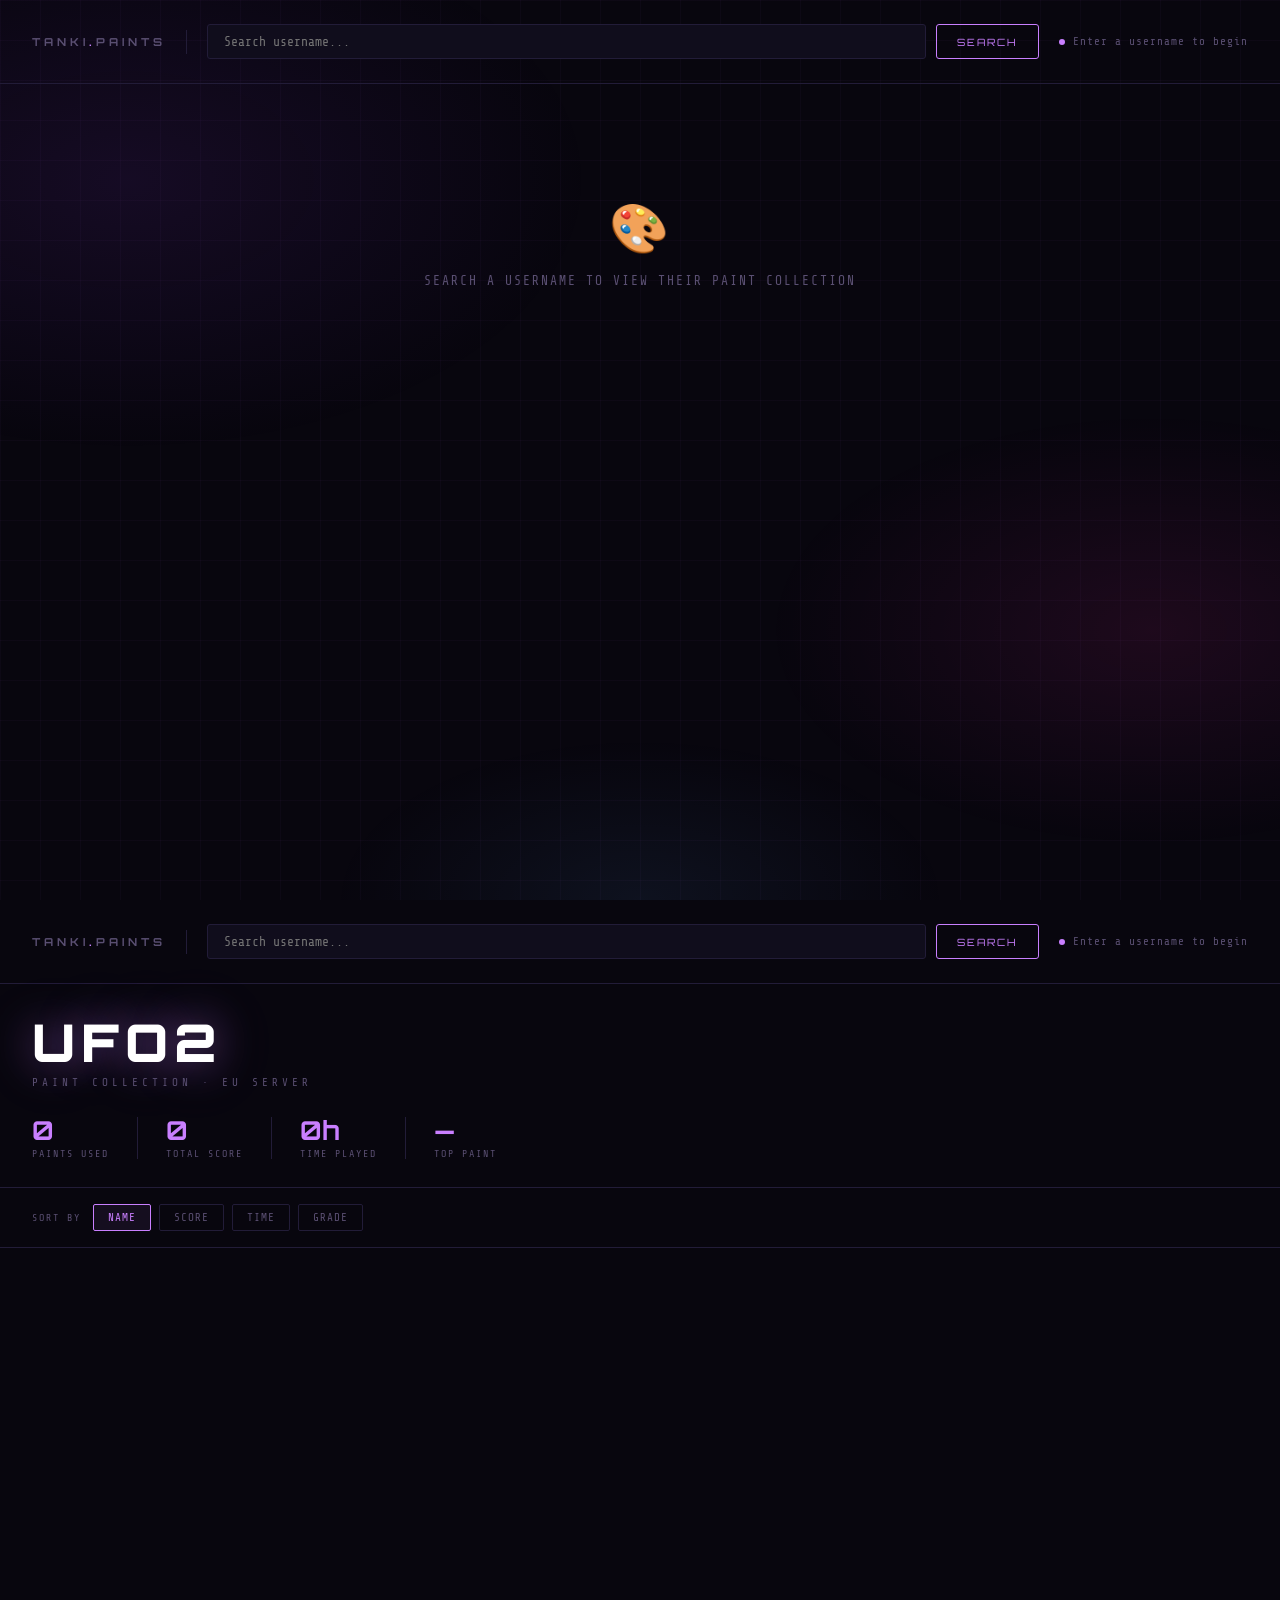
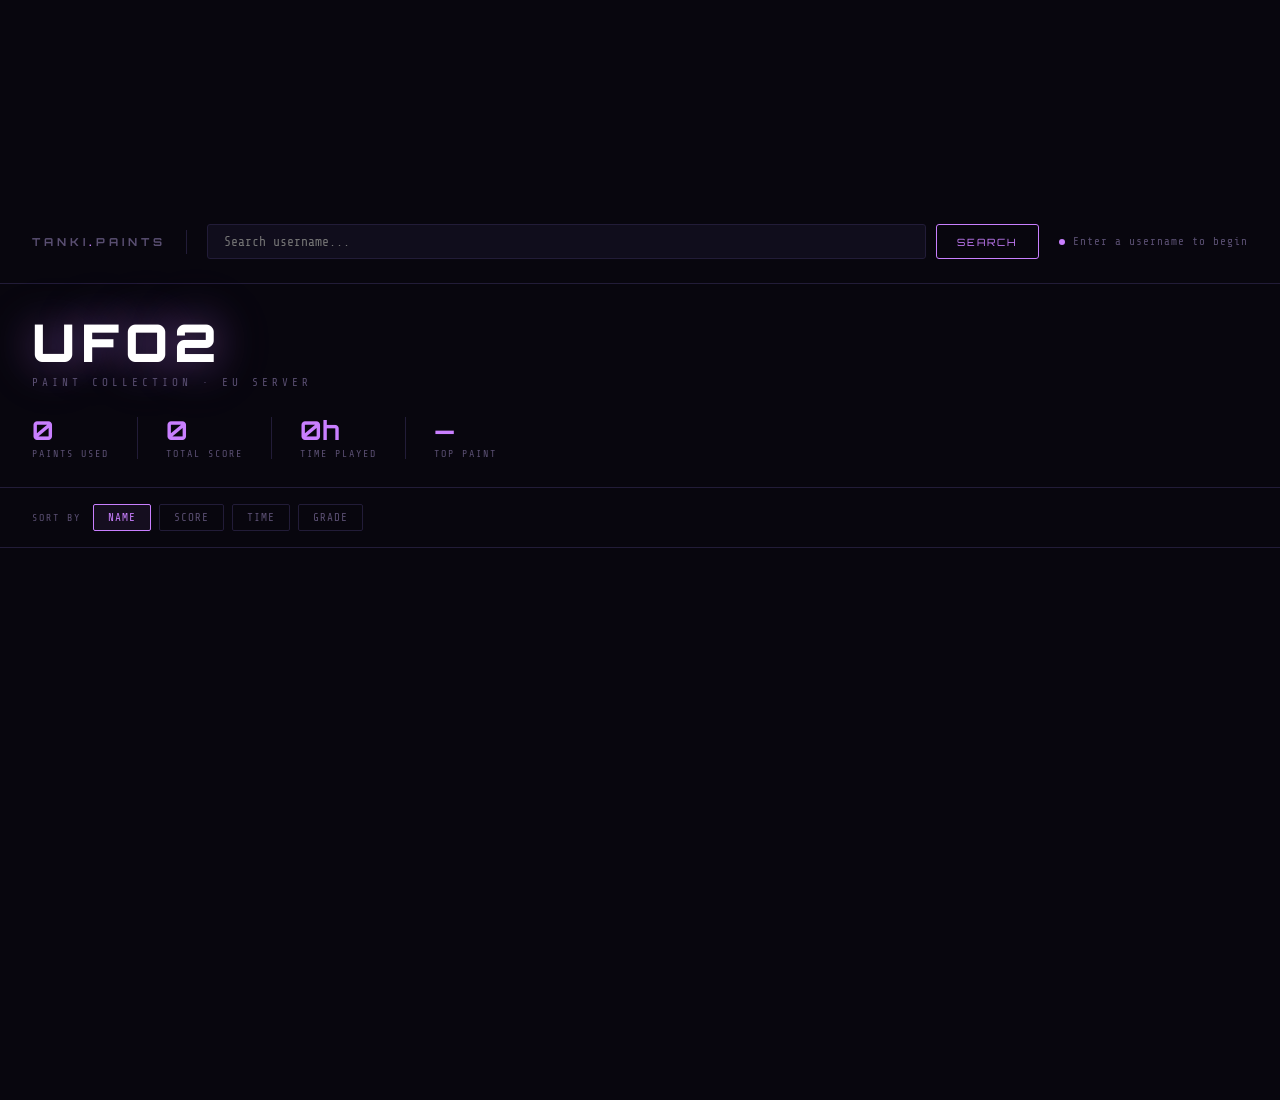
==== paints/index.html @ f1ca9fca "Update fmt.Println message from 'Hello' to 'Goodbye'" ====
<!DOCTYPE html>
<html lang="en">
<head>
<meta charset="UTF-8">
<meta name="viewport" content="width=device-width, initial-scale=1.0">
<title>Tanki — Paint Collection</title>
<link href="https://fonts.googleapis.com/css2?family=Orbitron:wght@400;700;900&family=Share+Tech+Mono&display=swap" rel="stylesheet">
<style>
  :root {
    --bg: #08060e;
    --panel: #100d1c;
    --border: #221c38;
    --accent: #c97fff;
    --accent2: #ff4dca;
    --accent3: #7fd4ff;
    --text: #d8cef5;
    --dim: #5a4f72;
    --glow: 0 0 24px rgba(201,127,255,0.35);
    --glow2: 0 0 24px rgba(255,77,202,0.3);
  }

  * { box-sizing: border-box; margin: 0; padding: 0; }

  body {
    background: var(--bg);
    color: var(--text);
    font-family: 'Share Tech Mono', monospace;
    min-height: 100vh;
    overflow-x: hidden;
  }

  /* Ambient background blobs */
  body::before {
    content: '';
    position: fixed;
    inset: 0;
    background:
      radial-gradient(ellipse 60% 50% at 10% 20%, rgba(120,50,200,0.12) 0%, transparent 60%),
      radial-gradient(ellipse 50% 40% at 90% 70%, rgba(255,50,180,0.09) 0%, transparent 60%),
      radial-gradient(ellipse 40% 30% at 50% 100%, rgba(100,180,255,0.07) 0%, transparent 60%);
    pointer-events: none;
    z-index: 0;
  }

  /* Subtle grid texture */
  body::after {
    content: '';
    position: fixed;
    inset: 0;
    background-image:
      linear-gradient(rgba(201,127,255,0.03) 1px, transparent 1px),
      linear-gradient(90deg, rgba(201,127,255,0.03) 1px, transparent 1px);
    background-size: 40px 40px;
    pointer-events: none;
    z-index: 0;
  }

  .page {
    position: relative;
    z-index: 1;
    min-height: 100vh;
    display: flex;
    flex-direction: column;
  }

  /* TOP BAR */
  .topbar {
    padding: 24px 32px;
    display: flex;
    align-items: center;
    gap: 20px;
    border-bottom: 1px solid var(--border);
    flex-wrap: wrap;
    animation: fadeDown 0.5s ease both;
  }

  .logo {
    font-family: 'Orbitron', sans-serif;
    font-size: 11px;
    font-weight: 700;
    letter-spacing: 4px;
    color: var(--dim);
    text-transform: uppercase;
    flex-shrink: 0;
  }

  .logo span {
    color: var(--accent);
  }

  .divider {
    width: 1px;
    height: 24px;
    background: var(--border);
    flex-shrink: 0;
  }

  .search-wrap {
    display: flex;
    gap: 10px;
    flex: 1;
    min-width: 220px;
  }

  .search-input {
    flex: 1;
    background: var(--panel);
    border: 1px solid var(--border);
    color: var(--text);
    font-family: 'Share Tech Mono', monospace;
    font-size: 13px;
    padding: 9px 16px;
    border-radius: 3px;
    outline: none;
    transition: border-color 0.2s, box-shadow 0.2s;
  }

  .search-input:focus {
    border-color: var(--accent);
    box-shadow: 0 0 0 2px rgba(201,127,255,0.1);
  }

  .search-btn {
    background: transparent;
    border: 1px solid var(--accent);
    color: var(--accent);
    font-family: 'Orbitron', sans-serif;
    font-size: 10px;
    letter-spacing: 2px;
    padding: 9px 20px;
    border-radius: 3px;
    cursor: pointer;
    text-transform: uppercase;
    transition: background 0.2s, box-shadow 0.2s;
    white-space: nowrap;
  }

  .search-btn:hover {
    background: rgba(201,127,255,0.1);
    box-shadow: var(--glow);
  }

  .status {
    font-size: 11px;
    color: var(--dim);
    letter-spacing: 1px;
    display: flex;
    align-items: center;
    gap: 8px;
    margin-left: auto;
  }

  .dot {
    width: 6px; height: 6px;
    border-radius: 50%;
    background: var(--accent);
    flex-shrink: 0;
    animation: blink 1.8s ease infinite;
  }

  @keyframes blink {
    0%, 100% { opacity: 1; }
    50% { opacity: 0.15; }
  }

  /* HERO */
  .hero {
    padding: 32px 32px 0;
    animation: fadeDown 0.5s 0.05s ease both;
  }

  .player-name {
    font-family: 'Orbitron', sans-serif;
    font-size: clamp(28px, 6vw, 52px);
    font-weight: 900;
    letter-spacing: 6px;
    text-transform: uppercase;
    color: #fff;
    text-shadow: 0 0 40px rgba(201,127,255,0.5), 0 0 80px rgba(201,127,255,0.2);
    line-height: 1;
  }

  .player-sub {
    font-size: 11px;
    color: var(--dim);
    letter-spacing: 4px;
    text-transform: uppercase;
    margin-top: 8px;
  }

  /* STATS ROW */
  .stats-row {
    display: flex;
    gap: 0;
    padding: 28px 32px;
    border-bottom: 1px solid var(--border);
    flex-wrap: wrap;
    animation: fadeDown 0.5s 0.1s ease both;
  }

  .stat-block {
    padding: 0 28px 0 0;
    margin-right: 28px;
    border-right: 1px solid var(--border);
  }

  .stat-block:last-child {
    border-right: none;
  }

  .stat-val {
    font-family: 'Orbitron', sans-serif;
    font-size: 26px;
    font-weight: 700;
    color: var(--accent);
    line-height: 1;
  }

  .stat-lbl {
    font-size: 10px;
    color: var(--dim);
    letter-spacing: 2px;
    text-transform: uppercase;
    margin-top: 5px;
  }

  /* SORT BAR */
  .sort-bar {
    display: flex;
    align-items: center;
    gap: 8px;
    padding: 16px 32px;
    border-bottom: 1px solid var(--border);
    flex-wrap: wrap;
    animation: fadeDown 0.5s 0.12s ease both;
  }

  .sort-lbl {
    font-size: 10px;
    color: var(--dim);
    letter-spacing: 2px;
    text-transform: uppercase;
    margin-right: 4px;
  }

  .sort-btn {
    background: transparent;
    border: 1px solid var(--border);
    color: var(--dim);
    font-family: 'Share Tech Mono', monospace;
    font-size: 11px;
    letter-spacing: 1px;
    padding: 6px 14px;
    border-radius: 2px;
    cursor: pointer;
    text-transform: uppercase;
    transition: all 0.2s;
  }

  .sort-btn:hover, .sort-btn.active {
    border-color: var(--accent);
    color: var(--accent);
    background: rgba(201,127,255,0.07);
  }

  /* GALLERY */
  .gallery {
    flex: 1;
    padding: 32px;
    display: grid;
    grid-template-columns: repeat(auto-fill, minmax(160px, 1fr));
    gap: 16px;
    animation: fadeUp 0.5s 0.15s ease both;
  }

  .paint-card {
    background: var(--panel);
    border: 1px solid var(--border);
    border-radius: 4px;
    padding: 20px 14px 16px;
    display: flex;
    flex-direction: column;
    align-items: center;
    gap: 12px;
    cursor: default;
    position: relative;
    overflow: hidden;
    transition: border-color 0.25s, transform 0.25s, box-shadow 0.25s;
    animation: cardIn 0.4s ease both;
  }

  .paint-card::before {
    content: '';
    position: absolute;
    top: 0; left: 0; right: 0;
    height: 1px;
    background: linear-gradient(90deg, transparent, var(--accent), transparent);
    opacity: 0;
    transition: opacity 0.25s;
  }

  .paint-card:hover {
    border-color: var(--accent);
    transform: translateY(-4px);
    box-shadow: 0 8px 32px rgba(0,0,0,0.4), var(--glow);
  }

  .paint-card:hover::before { opacity: 1; }

  @keyframes cardIn {
    from { opacity: 0; transform: scale(0.92) translateY(10px); }
    to   { opacity: 1; transform: scale(1) translateY(0); }
  }

  .paint-img-wrap {
    width: 96px;
    height: 96px;
    display: flex;
    align-items: center;
    justify-content: center;
    position: relative;
  }

  .paint-img {
    width: 96px;
    height: 96px;
    object-fit: contain;
    filter: drop-shadow(0 4px 12px rgba(0,0,0,0.6));
    transition: transform 0.3s, filter 0.3s;
  }

  .paint-card:hover .paint-img {
    transform: scale(1.08);
    filter: drop-shadow(0 6px 18px rgba(201,127,255,0.4));
  }

  .paint-name {
    font-family: 'Orbitron', sans-serif;
    font-size: 11px;
    font-weight: 700;
    color: #fff;
    letter-spacing: 1px;
    text-align: center;
    line-height: 1.3;
  }

  .paint-grade {
    font-size: 12px;
    color: var(--accent2);
    letter-spacing: 1px;
  }

  .paint-stats {
    width: 100%;
    display: flex;
    flex-direction: column;
    gap: 6px;
    border-top: 1px solid var(--border);
    padding-top: 10px;
    margin-top: 2px;
  }

  .pstat {
    display: flex;
    justify-content: space-between;
    align-items: center;
    font-size: 10px;
  }

  .pstat .k { color: var(--dim); letter-spacing: 1px; text-transform: uppercase; }
  .pstat .v { color: var(--accent3); font-family: 'Orbitron', sans-serif; font-size: 10px; }
  .pstat .v.zero { color: var(--dim); }

  /* RANK BADGE on card */
  .rank-num {
    position: absolute;
    top: 8px;
    right: 10px;
    font-family: 'Orbitron', sans-serif;
    font-size: 9px;
    color: var(--dim);
    letter-spacing: 1px;
  }

  /* EMPTY STATE */
  .empty {
    grid-column: 1/-1;
    text-align: center;
    padding: 80px 20px;
    color: var(--dim);
    font-size: 13px;
    letter-spacing: 2px;
    text-transform: uppercase;
  }

  .empty .big {
    font-family: 'Orbitron', sans-serif;
    font-size: 48px;
    color: var(--border);
    display: block;
    margin-bottom: 16px;
  }

  /* ANIMATIONS */
  @keyframes fadeDown {
    from { opacity: 0; transform: translateY(-12px); }
    to   { opacity: 1; transform: translateY(0); }
  }

  @keyframes fadeUp {
    from { opacity: 0; transform: translateY(12px); }
    to   { opacity: 1; transform: translateY(0); }
  }

  /* stagger cards */
  .paint-card:nth-child(1)  { animation-delay: 0.00s; }
  .paint-card:nth-child(2)  { animation-delay: 0.04s; }
  .paint-card:nth-child(3)  { animation-delay: 0.08s; }
  .paint-card:nth-child(4)  { animation-delay: 0.12s; }
  .paint-card:nth-child(5)  { animation-delay: 0.16s; }
  .paint-card:nth-child(6)  { animation-delay: 0.20s; }
  .paint-card:nth-child(7)  { animation-delay: 0.24s; }
  .paint-card:nth-child(8)  { animation-delay: 0.28s; }
  .paint-card:nth-child(9)  { animation-delay: 0.32s; }
  .paint-card:nth-child(10) { animation-delay: 0.36s; }
</style>
</head>
<body>
<div class="page">

  <div class="topbar">
    <div class="logo">Tanki<span>.</span>Paints</div>
    <div class="divider"></div>
    <div class="search-wrap">
      <input class="search-input" id="userInput" type="text" placeholder="Search username...">
      <button class="search-btn" onclick="loadProfile()">Search</button>
    </div>
    <div class="status" id="statusMsg">
      <div class="dot"></div>
      <span>Enter a username to begin</span>
    </div>
  </div>

  <div class="hero" id="heroSection">
    <div class="player-name" id="playerName">ufo2</div>
    <div class="player-sub">Paint Collection · EU Server</div>
  </div>

  <div class="stats-row" id="statsRow">
    <div class="stat-block">
      <div class="stat-val" id="statCount">0</div>
      <div class="stat-lbl">Paints Used</div>
    </div>
    <div class="stat-block">
      <div class="stat-val" id="statScore">0</div>
      <div class="stat-lbl">Total Score</div>
    </div>
    <div class="stat-block">
      <div class="stat-val" id="statTime">0h</div>
      <div class="stat-lbl">Time Played</div>
    </div>
    <div class="stat-block">
      <div class="stat-val" id="statTop">—</div>
      <div class="stat-lbl">Top Paint</div>
    </div>
  </div>

  <div class="sort-bar" id="sortBar">
    <span class="sort-lbl">Sort by</span>
    <button class="sort-btn active" onclick="setSort('name', this)">Name</button>
    <button class="sort-btn" onclick="setSort('score', this)">Score</button>
    <button class="sort-btn" onclick="setSort('time', this)">Time</button>
    <button class="sort-btn" onclick="setSort('grade', this)">Grade</button>
  </div>

  <div class="gallery" id="gallery"></div>

</div>

<script>
let currentPaints = [];
let currentSort = 'name';

const PROXY = 'https://api.codetabs.com/v1/proxy?quest=';

function tnkToWebp(url) {
  return url ? url.replace(/\.tnk$/, '.webp') : '';
}

function gradeStars(grade) {
  if (grade < 0) return '★★★★★';
  const f = Math.max(0, Math.min(5, grade));
  return '★'.repeat(f) + '☆'.repeat(5 - f);
}

function formatTime(ms) {
  if (!ms) return '0h';
  const s = Math.floor(ms / 1000);
  const m = Math.floor(s / 60);
  const h = Math.floor(m / 60);
  if (h > 0) return h + 'h ' + (m % 60) + 'm';
  if (m > 0) return m + 'm';
  return s + 's';
}

function formatMs(ms) {
  if (!ms) return '—';
  const m = Math.floor(ms / 60000);
  const h = Math.floor(m / 60);
  if (h > 0) return h + 'h ' + (m % 60) + 'm';
  return m + 'm';
}

function setSort(type, btn) {
  currentSort = type;
  document.querySelectorAll('.sort-btn').forEach(b => b.classList.remove('active'));
  btn.classList.add('active');
  renderGallery();
}

function getSorted(paints) {
  return [...paints].sort((a, b) => {
    if (currentSort === 'name')  return a.name.localeCompare(b.name);
    if (currentSort === 'score') return b.scoreEarned - a.scoreEarned;
    if (currentSort === 'time')  return b.timePlayed - a.timePlayed;
    if (currentSort === 'grade') return b.grade - a.grade;
    return 0;
  });
}

function renderGallery() {
  const gallery = document.getElementById('gallery');
  const sorted = getSorted(currentPaints);

  if (sorted.length === 0) {
    gallery.innerHTML = '<div class="empty"><span class="big">∅</span>No paints found</div>';
    return;
  }

  gallery.innerHTML = sorted.map((p, i) => `
    <div class="paint-card">
      <div class="rank-num">#${i + 1}</div>
      <div class="paint-img-wrap">
        <img class="paint-img" src="${tnkToWebp(p.imageUrl)}" alt="${p.name}" onerror="this.style.opacity=0.2">
      </div>
      <div class="paint-name">${p.name}</div>
      <div class="paint-grade">${gradeStars(p.grade)}</div>
      <div class="paint-stats">
        <div class="pstat">
          <span class="k">Score</span>
          <span class="v ${p.scoreEarned === 0 ? 'zero' : ''}">${p.scoreEarned > 0 ? p.scoreEarned.toLocaleString() : '—'}</span>
        </div>
        <div class="pstat">
          <span class="k">Time</span>
          <span class="v ${p.timePlayed === 0 ? 'zero' : ''}">${p.timePlayed > 0 ? formatMs(p.timePlayed) : '—'}</span>
        </div>
      </div>
    </div>
  `).join('');
}

function renderStats(paints, name) {
  const totalScore = paints.reduce((s, p) => s + p.scoreEarned, 0);
  const totalTime  = paints.reduce((s, p) => s + p.timePlayed, 0);
  const topPaint   = [...paints].sort((a, b) => b.scoreEarned - a.scoreEarned)[0];

  document.getElementById('playerName').textContent = name;
  document.getElementById('statCount').textContent  = paints.length;
  document.getElementById('statScore').textContent  = totalScore > 0 ? totalScore.toLocaleString() : '0';
  document.getElementById('statTime').textContent   = totalTime > 0 ? formatMs(totalTime) : '0h';
  document.getElementById('statTop').textContent    = topPaint && topPaint.scoreEarned > 0 ? topPaint.name : '—';
}

async function loadProfile() {
  const user = document.getElementById('userInput').value.trim() || 'ufo2';
  const statusEl = document.getElementById('statusMsg');
  statusEl.innerHTML = '<div class="dot"></div><span>Fetching ' + user + '...</span>';

  try {
    const apiUrl = `https://ratings.tankionline.com/api/eu/profile/?user=${encodeURIComponent(user)}&lang=en`;
    const res = await fetch(PROXY + apiUrl);
    const data = await res.json();
    if (data.responseType !== 'OK') throw new Error('User not found');

    currentPaints = data.response.paintsPlayed || [];
    renderStats(currentPaints, data.response.name);
    renderGallery();
    document.getElementById('heroSection').style.display = '';
    document.getElementById('statsRow').style.display = '';
    document.getElementById('sortBar').style.display = '';
    statusEl.innerHTML = `<div class="dot" style="background:var(--accent2)"></div><span>Loaded — ${data.response.name}</span>`;
  } catch (e) {
    statusEl.innerHTML = `<div class="dot" style="background:#f44"></div><span>Error: ${e.message}</span>`;
  }
}

// Allow Enter key
document.getElementById('userInput').addEventListener('keydown', e => {
  if (e.key === 'Enter') loadProfile();
});

// Show landing state on boot
document.getElementById('heroSection').style.display = 'none';
document.getElementById('statsRow').style.display = 'none';
document.getElementById('sortBar').style.display = 'none';
document.getElementById('gallery').innerHTML = `
  <div class="empty">
    <span class="big">🎨</span>
    Search a username to view their paint collection
  </div>
`;
</script>
</body>
</html><!DOCTYPE html>
<html lang="en">
<head>
<meta charset="UTF-8">
<meta name="viewport" content="width=device-width, initial-scale=1.0">
<title>Tanki — Paint Collection</title>
<link href="https://fonts.googleapis.com/css2?family=Orbitron:wght@400;700;900&family=Share+Tech+Mono&display=swap" rel="stylesheet">
<style>
  :root {
    --bg: #08060e;
    --panel: #100d1c;
    --border: #221c38;
    --accent: #c97fff;
    --accent2: #ff4dca;
    --accent3: #7fd4ff;
    --text: #d8cef5;
    --dim: #5a4f72;
    --glow: 0 0 24px rgba(201,127,255,0.35);
    --glow2: 0 0 24px rgba(255,77,202,0.3);
  }

  * { box-sizing: border-box; margin: 0; padding: 0; }

  body {
    background: var(--bg);
    color: var(--text);
    font-family: 'Share Tech Mono', monospace;
    min-height: 100vh;
    overflow-x: hidden;
  }

  /* Ambient background blobs */
  body::before {
    content: '';
    position: fixed;
    inset: 0;
    background:
      radial-gradient(ellipse 60% 50% at 10% 20%, rgba(120,50,200,0.12) 0%, transparent 60%),
      radial-gradient(ellipse 50% 40% at 90% 70%, rgba(255,50,180,0.09) 0%, transparent 60%),
      radial-gradient(ellipse 40% 30% at 50% 100%, rgba(100,180,255,0.07) 0%, transparent 60%);
    pointer-events: none;
    z-index: 0;
  }

  /* Subtle grid texture */
  body::after {
    content: '';
    position: fixed;
    inset: 0;
    background-image:
      linear-gradient(rgba(201,127,255,0.03) 1px, transparent 1px),
      linear-gradient(90deg, rgba(201,127,255,0.03) 1px, transparent 1px);
    background-size: 40px 40px;
    pointer-events: none;
    z-index: 0;
  }

  .page {
    position: relative;
    z-index: 1;
    min-height: 100vh;
    display: flex;
    flex-direction: column;
  }

  /* TOP BAR */
  .topbar {
    padding: 24px 32px;
    display: flex;
    align-items: center;
    gap: 20px;
    border-bottom: 1px solid var(--border);
    flex-wrap: wrap;
    animation: fadeDown 0.5s ease both;
  }

  .logo {
    font-family: 'Orbitron', sans-serif;
    font-size: 11px;
    font-weight: 700;
    letter-spacing: 4px;
    color: var(--dim);
    text-transform: uppercase;
    flex-shrink: 0;
  }

  .logo span {
    color: var(--accent);
  }

  .divider {
    width: 1px;
    height: 24px;
    background: var(--border);
    flex-shrink: 0;
  }

  .search-wrap {
    display: flex;
    gap: 10px;
    flex: 1;
    min-width: 220px;
  }

  .search-input {
    flex: 1;
    background: var(--panel);
    border: 1px solid var(--border);
    color: var(--text);
    font-family: 'Share Tech Mono', monospace;
    font-size: 13px;
    padding: 9px 16px;
    border-radius: 3px;
    outline: none;
    transition: border-color 0.2s, box-shadow 0.2s;
  }

  .search-input:focus {
    border-color: var(--accent);
    box-shadow: 0 0 0 2px rgba(201,127,255,0.1);
  }

  .search-btn {
    background: transparent;
    border: 1px solid var(--accent);
    color: var(--accent);
    font-family: 'Orbitron', sans-serif;
    font-size: 10px;
    letter-spacing: 2px;
    padding: 9px 20px;
    border-radius: 3px;
    cursor: pointer;
    text-transform: uppercase;
    transition: background 0.2s, box-shadow 0.2s;
    white-space: nowrap;
  }

  .search-btn:hover {
    background: rgba(201,127,255,0.1);
    box-shadow: var(--glow);
  }

  .status {
    font-size: 11px;
    color: var(--dim);
    letter-spacing: 1px;
    display: flex;
    align-items: center;
    gap: 8px;
    margin-left: auto;
  }

  .dot {
    width: 6px; height: 6px;
    border-radius: 50%;
    background: var(--accent);
    flex-shrink: 0;
    animation: blink 1.8s ease infinite;
  }

  @keyframes blink {
    0%, 100% { opacity: 1; }
    50% { opacity: 0.15; }
  }

  /* HERO */
  .hero {
    padding: 32px 32px 0;
    animation: fadeDown 0.5s 0.05s ease both;
  }

  .player-name {
    font-family: 'Orbitron', sans-serif;
    font-size: clamp(28px, 6vw, 52px);
    font-weight: 900;
    letter-spacing: 6px;
    text-transform: uppercase;
    color: #fff;
    text-shadow: 0 0 40px rgba(201,127,255,0.5), 0 0 80px rgba(201,127,255,0.2);
    line-height: 1;
  }

  .player-sub {
    font-size: 11px;
    color: var(--dim);
    letter-spacing: 4px;
    text-transform: uppercase;
    margin-top: 8px;
  }

  /* STATS ROW */
  .stats-row {
    display: flex;
    gap: 0;
    padding: 28px 32px;
    border-bottom: 1px solid var(--border);
    flex-wrap: wrap;
    animation: fadeDown 0.5s 0.1s ease both;
  }

  .stat-block {
    padding: 0 28px 0 0;
    margin-right: 28px;
    border-right: 1px solid var(--border);
  }

  .stat-block:last-child {
    border-right: none;
  }

  .stat-val {
    font-family: 'Orbitron', sans-serif;
    font-size: 26px;
    font-weight: 700;
    color: var(--accent);
    line-height: 1;
  }

  .stat-lbl {
    font-size: 10px;
    color: var(--dim);
    letter-spacing: 2px;
    text-transform: uppercase;
    margin-top: 5px;
  }

  /* SORT BAR */
  .sort-bar {
    display: flex;
    align-items: center;
    gap: 8px;
    padding: 16px 32px;
    border-bottom: 1px solid var(--border);
    flex-wrap: wrap;
    animation: fadeDown 0.5s 0.12s ease both;
  }

  .sort-lbl {
    font-size: 10px;
    color: var(--dim);
    letter-spacing: 2px;
    text-transform: uppercase;
    margin-right: 4px;
  }

  .sort-btn {
    background: transparent;
    border: 1px solid var(--border);
    color: var(--dim);
    font-family: 'Share Tech Mono', monospace;
    font-size: 11px;
    letter-spacing: 1px;
    padding: 6px 14px;
    border-radius: 2px;
    cursor: pointer;
    text-transform: uppercase;
    transition: all 0.2s;
  }

  .sort-btn:hover, .sort-btn.active {
    border-color: var(--accent);
    color: var(--accent);
    background: rgba(201,127,255,0.07);
  }

  /* GALLERY */
  .gallery {
    flex: 1;
    padding: 32px;
    display: grid;
    grid-template-columns: repeat(auto-fill, minmax(160px, 1fr));
    gap: 16px;
    animation: fadeUp 0.5s 0.15s ease both;
  }

  .paint-card {
    background: var(--panel);
    border: 1px solid var(--border);
    border-radius: 4px;
    padding: 20px 14px 16px;
    display: flex;
    flex-direction: column;
    align-items: center;
    gap: 12px;
    cursor: default;
    position: relative;
    overflow: hidden;
    transition: border-color 0.25s, transform 0.25s, box-shadow 0.25s;
    animation: cardIn 0.4s ease both;
  }

  .paint-card::before {
    content: '';
    position: absolute;
    top: 0; left: 0; right: 0;
    height: 1px;
    background: linear-gradient(90deg, transparent, var(--accent), transparent);
    opacity: 0;
    transition: opacity 0.25s;
  }

  .paint-card:hover {
    border-color: var(--accent);
    transform: translateY(-4px);
    box-shadow: 0 8px 32px rgba(0,0,0,0.4), var(--glow);
  }

  .paint-card:hover::before { opacity: 1; }

  @keyframes cardIn {
    from { opacity: 0; transform: scale(0.92) translateY(10px); }
    to   { opacity: 1; transform: scale(1) translateY(0); }
  }

  .paint-img-wrap {
    width: 96px;
    height: 96px;
    display: flex;
    align-items: center;
    justify-content: center;
    position: relative;
  }

  .paint-img {
    width: 96px;
    height: 96px;
    object-fit: contain;
    filter: drop-shadow(0 4px 12px rgba(0,0,0,0.6));
    transition: transform 0.3s, filter 0.3s;
  }

  .paint-card:hover .paint-img {
    transform: scale(1.08);
    filter: drop-shadow(0 6px 18px rgba(201,127,255,0.4));
  }

  .paint-name {
    font-family: 'Orbitron', sans-serif;
    font-size: 11px;
    font-weight: 700;
    color: #fff;
    letter-spacing: 1px;
    text-align: center;
    line-height: 1.3;
  }

  .paint-grade {
    font-size: 12px;
    color: var(--accent2);
    letter-spacing: 1px;
  }

  .paint-stats {
    width: 100%;
    display: flex;
    flex-direction: column;
    gap: 6px;
    border-top: 1px solid var(--border);
    padding-top: 10px;
    margin-top: 2px;
  }

  .pstat {
    display: flex;
    justify-content: space-between;
    align-items: center;
    font-size: 10px;
  }

  .pstat .k { color: var(--dim); letter-spacing: 1px; text-transform: uppercase; }
  .pstat .v { color: var(--accent3); font-family: 'Orbitron', sans-serif; font-size: 10px; }
  .pstat .v.zero { color: var(--dim); }

  /* RANK BADGE on card */
  .rank-num {
    position: absolute;
    top: 8px;
    right: 10px;
    font-family: 'Orbitron', sans-serif;
    font-size: 9px;
    color: var(--dim);
    letter-spacing: 1px;
  }

  /* EMPTY STATE */
  .empty {
    grid-column: 1/-1;
    text-align: center;
    padding: 80px 20px;
    color: var(--dim);
    font-size: 13px;
    letter-spacing: 2px;
    text-transform: uppercase;
  }

  .empty .big {
    font-family: 'Orbitron', sans-serif;
    font-size: 48px;
    color: var(--border);
    display: block;
    margin-bottom: 16px;
  }

  /* ANIMATIONS */
  @keyframes fadeDown {
    from { opacity: 0; transform: translateY(-12px); }
    to   { opacity: 1; transform: translateY(0); }
  }

  @keyframes fadeUp {
    from { opacity: 0; transform: translateY(12px); }
    to   { opacity: 1; transform: translateY(0); }
  }

  /* stagger cards */
  .paint-card:nth-child(1)  { animation-delay: 0.00s; }
  .paint-card:nth-child(2)  { animation-delay: 0.04s; }
  .paint-card:nth-child(3)  { animation-delay: 0.08s; }
  .paint-card:nth-child(4)  { animation-delay: 0.12s; }
  .paint-card:nth-child(5)  { animation-delay: 0.16s; }
  .paint-card:nth-child(6)  { animation-delay: 0.20s; }
  .paint-card:nth-child(7)  { animation-delay: 0.24s; }
  .paint-card:nth-child(8)  { animation-delay: 0.28s; }
  .paint-card:nth-child(9)  { animation-delay: 0.32s; }
  .paint-card:nth-child(10) { animation-delay: 0.36s; }
</style>
</head>
<body>
<div class="page">

  <div class="topbar">
    <div class="logo">Tanki<span>.</span>Paints</div>
    <div class="divider"></div>
    <div class="search-wrap">
      <input class="search-input" id="userInput" type="text" placeholder="Search username...">
      <button class="search-btn" onclick="loadProfile()">Search</button>
    </div>
    <div class="status" id="statusMsg">
      <div class="dot"></div>
      <span>Enter a username to begin</span>
    </div>
  </div>

  <div class="hero" id="heroSection">
    <div class="player-name" id="playerName">ufo2</div>
    <div class="player-sub">Paint Collection · EU Server</div>
  </div>

  <div class="stats-row" id="statsRow">
    <div class="stat-block">
      <div class="stat-val" id="statCount">0</div>
      <div class="stat-lbl">Paints Used</div>
    </div>
    <div class="stat-block">
      <div class="stat-val" id="statScore">0</div>
      <div class="stat-lbl">Total Score</div>
    </div>
    <div class="stat-block">
      <div class="stat-val" id="statTime">0h</div>
      <div class="stat-lbl">Time Played</div>
    </div>
    <div class="stat-block">
      <div class="stat-val" id="statTop">—</div>
      <div class="stat-lbl">Top Paint</div>
    </div>
  </div>

  <div class="sort-bar" id="sortBar">
    <span class="sort-lbl">Sort by</span>
    <button class="sort-btn active" onclick="setSort('name', this)">Name</button>
    <button class="sort-btn" onclick="setSort('score', this)">Score</button>
    <button class="sort-btn" onclick="setSort('time', this)">Time</button>
    <button class="sort-btn" onclick="setSort('grade', this)">Grade</button>
  </div>

  <div class="gallery" id="gallery"></div>

</div>

<script>
let currentPaints = [];
let currentSort = 'name';

const PROXY = 'https://api.codetabs.com/v1/proxy?quest=';

function tnkToWebp(url) {
  return url ? url.replace(/\.tnk$/, '.webp') : '';
}

function gradeStars(grade) {
  if (grade < 0) return '★★★★★';
  const f = Math.max(0, Math.min(5, grade));
  return '★'.repeat(f) + '☆'.repeat(5 - f);
}

function formatTime(ms) {
  if (!ms) return '0h';
  const s = Math.floor(ms / 1000);
  const m = Math.floor(s / 60);
  const h = Math.floor(m / 60);
  if (h > 0) return h + 'h ' + (m % 60) + 'm';
  if (m > 0) return m + 'm';
  return s + 's';
}

function formatMs(ms) {
  if (!ms) return '—';
  const m = Math.floor(ms / 60000);
  const h = Math.floor(m / 60);
  if (h > 0) return h + 'h ' + (m % 60) + 'm';
  return m + 'm';
}

function setSort(type, btn) {
  currentSort = type;
  document.querySelectorAll('.sort-btn').forEach(b => b.classList.remove('active'));
  btn.classList.add('active');
  renderGallery();
}

function getSorted(paints) {
  return [...paints].sort((a, b) => {
    if (currentSort === 'name')  return a.name.localeCompare(b.name);
    if (currentSort === 'score') return b.scoreEarned - a.scoreEarned;
    if (currentSort === 'time')  return b.timePlayed - a.timePlayed;
    if (currentSort === 'grade') return b.grade - a.grade;
    return 0;
  });
}

function renderGallery() {
  const gallery = document.getElementById('gallery');
  const sorted = getSorted(currentPaints);

  if (sorted.length === 0) {
    gallery.innerHTML = '<div class="empty"><span class="big">∅</span>No paints found</div>';
    return;
  }

  gallery.innerHTML = sorted.map((p, i) => `
    <div class="paint-card">
      <div class="rank-num">#${i + 1}</div>
      <div class="paint-img-wrap">
        <img class="paint-img" src="${tnkToWebp(p.imageUrl)}" alt="${p.name}" onerror="this.style.opacity=0.2">
      </div>
      <div class="paint-name">${p.name}</div>
      <div class="paint-grade">${gradeStars(p.grade)}</div>
      <div class="paint-stats">
        <div class="pstat">
          <span class="k">Score</span>
          <span class="v ${p.scoreEarned === 0 ? 'zero' : ''}">${p.scoreEarned > 0 ? p.scoreEarned.toLocaleString() : '—'}</span>
        </div>
        <div class="pstat">
          <span class="k">Time</span>
          <span class="v ${p.timePlayed === 0 ? 'zero' : ''}">${p.timePlayed > 0 ? formatMs(p.timePlayed) : '—'}</span>
        </div>
      </div>
    </div>
  `).join('');
}

function renderStats(paints, name) {
  const totalScore = paints.reduce((s, p) => s + p.scoreEarned, 0);
  const totalTime  = paints.reduce((s, p) => s + p.timePlayed, 0);
  const topPaint   = [...paints].sort((a, b) => b.scoreEarned - a.scoreEarned)[0];

  document.getElementById('playerName').textContent = name;
  document.getElementById('statCount').textContent  = paints.length;
  document.getElementById('statScore').textContent  = totalScore > 0 ? totalScore.toLocaleString() : '0';
  document.getElementById('statTime').textContent   = totalTime > 0 ? formatMs(totalTime) : '0h';
  document.getElementById('statTop').textContent    = topPaint && topPaint.scoreEarned > 0 ? topPaint.name : '—';
}

async function loadProfile() {
  const user = document.getElementById('userInput').value.trim() || 'ufo2';
  const statusEl = document.getElementById('statusMsg');
  statusEl.innerHTML = '<div class="dot"></div><span>Fetching ' + user + '...</span>';

  try {
    const apiUrl = `https://ratings.tankionline.com/api/eu/profile/?user=${encodeURIComponent(user)}&lang=en`;
    const res = await fetch(PROXY + apiUrl);
    const data = await res.json();
    if (data.responseType !== 'OK') throw new Error('User not found');

    currentPaints = data.response.paintsPlayed || [];
    renderStats(currentPaints, data.response.name);
    renderGallery();
    document.getElementById('heroSection').style.display = '';
    document.getElementById('statsRow').style.display = '';
    document.getElementById('sortBar').style.display = '';
    statusEl.innerHTML = `<div class="dot" style="background:var(--accent2)"></div><span>Loaded — ${data.response.name}</span>`;
  } catch (e) {
    statusEl.innerHTML = `<div class="dot" style="background:#f44"></div><span>Error: ${e.message}</span>`;
  }
}

// Allow Enter key
document.getElementById('userInput').addEventListener('keydown', e => {
  if (e.key === 'Enter') loadProfile();
});

// Show landing state on boot
document.getElementById('heroSection').style.display = 'none';
document.getElementById('statsRow').style.display = 'none';
document.getElementById('sortBar').style.display = 'none';
document.getElementById('gallery').innerHTML = `
  <div class="empty">
    <span class="big">🎨</span>
    Search a username to view their paint collection
  </div>
`;
</script>
</body>
</html><!DOCTYPE html>
<html lang="en">
<head>
<meta charset="UTF-8">
<meta name="viewport" content="width=device-width, initial-scale=1.0">
<title>Tanki — Paint Collection</title>
<link href="https://fonts.googleapis.com/css2?family=Orbitron:wght@400;700;900&family=Share+Tech+Mono&display=swap" rel="stylesheet">
<style>
  :root {
    --bg: #08060e;
    --panel: #100d1c;
    --border: #221c38;
    --accent: #c97fff;
    --accent2: #ff4dca;
    --accent3: #7fd4ff;
    --text: #d8cef5;
    --dim: #5a4f72;
    --glow: 0 0 24px rgba(201,127,255,0.35);
    --glow2: 0 0 24px rgba(255,77,202,0.3);
  }

  * { box-sizing: border-box; margin: 0; padding: 0; }

  body {
    background: var(--bg);
    color: var(--text);
    font-family: 'Share Tech Mono', monospace;
    min-height: 100vh;
    overflow-x: hidden;
  }

  /* Ambient background blobs */
  body::before {
    content: '';
    position: fixed;
    inset: 0;
    background:
      radial-gradient(ellipse 60% 50% at 10% 20%, rgba(120,50,200,0.12) 0%, transparent 60%),
      radial-gradient(ellipse 50% 40% at 90% 70%, rgba(255,50,180,0.09) 0%, transparent 60%),
      radial-gradient(ellipse 40% 30% at 50% 100%, rgba(100,180,255,0.07) 0%, transparent 60%);
    pointer-events: none;
    z-index: 0;
  }

  /* Subtle grid texture */
  body::after {
    content: '';
    position: fixed;
    inset: 0;
    background-image:
      linear-gradient(rgba(201,127,255,0.03) 1px, transparent 1px),
      linear-gradient(90deg, rgba(201,127,255,0.03) 1px, transparent 1px);
    background-size: 40px 40px;
    pointer-events: none;
    z-index: 0;
  }

  .page {
    position: relative;
    z-index: 1;
    min-height: 100vh;
    display: flex;
    flex-direction: column;
  }

  /* TOP BAR */
  .topbar {
    padding: 24px 32px;
    display: flex;
    align-items: center;
    gap: 20px;
    border-bottom: 1px solid var(--border);
    flex-wrap: wrap;
    animation: fadeDown 0.5s ease both;
  }

  .logo {
    font-family: 'Orbitron', sans-serif;
    font-size: 11px;
    font-weight: 700;
    letter-spacing: 4px;
    color: var(--dim);
    text-transform: uppercase;
    flex-shrink: 0;
  }

  .logo span {
    color: var(--accent);
  }

  .divider {
    width: 1px;
    height: 24px;
    background: var(--border);
    flex-shrink: 0;
  }

  .search-wrap {
    display: flex;
    gap: 10px;
    flex: 1;
    min-width: 220px;
  }

  .search-input {
    flex: 1;
    background: var(--panel);
    border: 1px solid var(--border);
    color: var(--text);
    font-family: 'Share Tech Mono', monospace;
    font-size: 13px;
    padding: 9px 16px;
    border-radius: 3px;
    outline: none;
    transition: border-color 0.2s, box-shadow 0.2s;
  }

  .search-input:focus {
    border-color: var(--accent);
    box-shadow: 0 0 0 2px rgba(201,127,255,0.1);
  }

  .search-btn {
    background: transparent;
    border: 1px solid var(--accent);
    color: var(--accent);
    font-family: 'Orbitron', sans-serif;
    font-size: 10px;
    letter-spacing: 2px;
    padding: 9px 20px;
    border-radius: 3px;
    cursor: pointer;
    text-transform: uppercase;
    transition: background 0.2s, box-shadow 0.2s;
    white-space: nowrap;
  }

  .search-btn:hover {
    background: rgba(201,127,255,0.1);
    box-shadow: var(--glow);
  }

  .status {
    font-size: 11px;
    color: var(--dim);
    letter-spacing: 1px;
    display: flex;
    align-items: center;
    gap: 8px;
    margin-left: auto;
  }

  .dot {
    width: 6px; height: 6px;
    border-radius: 50%;
    background: var(--accent);
    flex-shrink: 0;
    animation: blink 1.8s ease infinite;
  }

  @keyframes blink {
    0%, 100% { opacity: 1; }
    50% { opacity: 0.15; }
  }

  /* HERO */
  .hero {
    padding: 32px 32px 0;
    animation: fadeDown 0.5s 0.05s ease both;
  }

  .player-name {
    font-family: 'Orbitron', sans-serif;
    font-size: clamp(28px, 6vw, 52px);
    font-weight: 900;
    letter-spacing: 6px;
    text-transform: uppercase;
    color: #fff;
    text-shadow: 0 0 40px rgba(201,127,255,0.5), 0 0 80px rgba(201,127,255,0.2);
    line-height: 1;
  }

  .player-sub {
    font-size: 11px;
    color: var(--dim);
    letter-spacing: 4px;
    text-transform: uppercase;
    margin-top: 8px;
  }

  /* STATS ROW */
  .stats-row {
    display: flex;
    gap: 0;
    padding: 28px 32px;
    border-bottom: 1px solid var(--border);
    flex-wrap: wrap;
    animation: fadeDown 0.5s 0.1s ease both;
  }

  .stat-block {
    padding: 0 28px 0 0;
    margin-right: 28px;
    border-right: 1px solid var(--border);
  }

  .stat-block:last-child {
    border-right: none;
  }

  .stat-val {
    font-family: 'Orbitron', sans-serif;
    font-size: 26px;
    font-weight: 700;
    color: var(--accent);
    line-height: 1;
  }

  .stat-lbl {
    font-size: 10px;
    color: var(--dim);
    letter-spacing: 2px;
    text-transform: uppercase;
    margin-top: 5px;
  }

  /* SORT BAR */
  .sort-bar {
    display: flex;
    align-items: center;
    gap: 8px;
    padding: 16px 32px;
    border-bottom: 1px solid var(--border);
    flex-wrap: wrap;
    animation: fadeDown 0.5s 0.12s ease both;
  }

  .sort-lbl {
    font-size: 10px;
    color: var(--dim);
    letter-spacing: 2px;
    text-transform: uppercase;
    margin-right: 4px;
  }

  .sort-btn {
    background: transparent;
    border: 1px solid var(--border);
    color: var(--dim);
    font-family: 'Share Tech Mono', monospace;
    font-size: 11px;
    letter-spacing: 1px;
    padding: 6px 14px;
    border-radius: 2px;
    cursor: pointer;
    text-transform: uppercase;
    transition: all 0.2s;
  }

  .sort-btn:hover, .sort-btn.active {
    border-color: var(--accent);
    color: var(--accent);
    background: rgba(201,127,255,0.07);
  }

  /* GALLERY */
  .gallery {
    flex: 1;
    padding: 32px;
    display: grid;
    grid-template-columns: repeat(auto-fill, minmax(160px, 1fr));
    gap: 16px;
    animation: fadeUp 0.5s 0.15s ease both;
  }

  .paint-card {
    background: var(--panel);
    border: 1px solid var(--border);
    border-radius: 4px;
    padding: 20px 14px 16px;
    display: flex;
    flex-direction: column;
    align-items: center;
    gap: 12px;
    cursor: default;
    position: relative;
    overflow: hidden;
    transition: border-color 0.25s, transform 0.25s, box-shadow 0.25s;
    animation: cardIn 0.4s ease both;
  }

  .paint-card::before {
    content: '';
    position: absolute;
    top: 0; left: 0; right: 0;
    height: 1px;
    background: linear-gradient(90deg, transparent, var(--accent), transparent);
    opacity: 0;
    transition: opacity 0.25s;
  }

  .paint-card:hover {
    border-color: var(--accent);
    transform: translateY(-4px);
    box-shadow: 0 8px 32px rgba(0,0,0,0.4), var(--glow);
  }

  .paint-card:hover::before { opacity: 1; }

  @keyframes cardIn {
    from { opacity: 0; transform: scale(0.92) translateY(10px); }
    to   { opacity: 1; transform: scale(1) translateY(0); }
  }

  .paint-img-wrap {
    width: 96px;
    height: 96px;
    display: flex;
    align-items: center;
    justify-content: center;
    position: relative;
  }

  .paint-img {
    width: 96px;
    height: 96px;
    object-fit: contain;
    filter: drop-shadow(0 4px 12px rgba(0,0,0,0.6));
    transition: transform 0.3s, filter 0.3s;
  }

  .paint-card:hover .paint-img {
    transform: scale(1.08);
    filter: drop-shadow(0 6px 18px rgba(201,127,255,0.4));
  }

  .paint-name {
    font-family: 'Orbitron', sans-serif;
    font-size: 11px;
    font-weight: 700;
    color: #fff;
    letter-spacing: 1px;
    text-align: center;
    line-height: 1.3;
  }

  .paint-grade {
    font-size: 12px;
    color: var(--accent2);
    letter-spacing: 1px;
  }

  .paint-stats {
    width: 100%;
    display: flex;
    flex-direction: column;
    gap: 6px;
    border-top: 1px solid var(--border);
    padding-top: 10px;
    margin-top: 2px;
  }

  .pstat {
    display: flex;
    justify-content: space-between;
    align-items: center;
    font-size: 10px;
  }

  .pstat .k { color: var(--dim); letter-spacing: 1px; text-transform: uppercase; }
  .pstat .v { color: var(--accent3); font-family: 'Orbitron', sans-serif; font-size: 10px; }
  .pstat .v.zero { color: var(--dim); }

  /* RANK BADGE on card */
  .rank-num {
    position: absolute;
    top: 8px;
    right: 10px;
    font-family: 'Orbitron', sans-serif;
    font-size: 9px;
    color: var(--dim);
    letter-spacing: 1px;
  }

  /* EMPTY STATE */
  .empty {
    grid-column: 1/-1;
    text-align: center;
    padding: 80px 20px;
    color: var(--dim);
    font-size: 13px;
    letter-spacing: 2px;
    text-transform: uppercase;
  }

  .empty .big {
    font-family: 'Orbitron', sans-serif;
    font-size: 48px;
    color: var(--border);
    display: block;
    margin-bottom: 16px;
  }

  /* ANIMATIONS */
  @keyframes fadeDown {
    from { opacity: 0; transform: translateY(-12px); }
    to   { opacity: 1; transform: translateY(0); }
  }

  @keyframes fadeUp {
    from { opacity: 0; transform: translateY(12px); }
    to   { opacity: 1; transform: translateY(0); }
  }

  /* stagger cards */
  .paint-card:nth-child(1)  { animation-delay: 0.00s; }
  .paint-card:nth-child(2)  { animation-delay: 0.04s; }
  .paint-card:nth-child(3)  { animation-delay: 0.08s; }
  .paint-card:nth-child(4)  { animation-delay: 0.12s; }
  .paint-card:nth-child(5)  { animation-delay: 0.16s; }
  .paint-card:nth-child(6)  { animation-delay: 0.20s; }
  .paint-card:nth-child(7)  { animation-delay: 0.24s; }
  .paint-card:nth-child(8)  { animation-delay: 0.28s; }
  .paint-card:nth-child(9)  { animation-delay: 0.32s; }
  .paint-card:nth-child(10) { animation-delay: 0.36s; }
</style>
</head>
<body>
<div class="page">

  <div class="topbar">
    <div class="logo">Tanki<span>.</span>Paints</div>
    <div class="divider"></div>
    <div class="search-wrap">
      <input class="search-input" id="userInput" type="text" placeholder="Search username...">
      <button class="search-btn" onclick="loadProfile()">Search</button>
    </div>
    <div class="status" id="statusMsg">
      <div class="dot"></div>
      <span>Enter a username to begin</span>
    </div>
  </div>

  <div class="hero" id="heroSection">
    <div class="player-name" id="playerName">ufo2</div>
    <div class="player-sub">Paint Collection · EU Server</div>
  </div>

  <div class="stats-row" id="statsRow">
    <div class="stat-block">
      <div class="stat-val" id="statCount">0</div>
      <div class="stat-lbl">Paints Used</div>
    </div>
    <div class="stat-block">
      <div class="stat-val" id="statScore">0</div>
      <div class="stat-lbl">Total Score</div>
    </div>
    <div class="stat-block">
      <div class="stat-val" id="statTime">0h</div>
      <div class="stat-lbl">Time Played</div>
    </div>
    <div class="stat-block">
      <div class="stat-val" id="statTop">—</div>
      <div class="stat-lbl">Top Paint</div>
    </div>
  </div>

  <div class="sort-bar" id="sortBar">
    <span class="sort-lbl">Sort by</span>
    <button class="sort-btn active" onclick="setSort('name', this)">Name</button>
    <button class="sort-btn" onclick="setSort('score', this)">Score</button>
    <button class="sort-btn" onclick="setSort('time', this)">Time</button>
    <button class="sort-btn" onclick="setSort('grade', this)">Grade</button>
  </div>

  <div class="gallery" id="gallery"></div>

</div>

<script>
let currentPaints = [];
let currentSort = 'name';

const PROXY = 'https://api.codetabs.com/v1/proxy?quest=';

function tnkToWebp(url) {
  return url ? url.replace(/\.tnk$/, '.webp') : '';
}

function gradeStars(grade) {
  if (grade < 0) return '★★★★★';
  const f = Math.max(0, Math.min(5, grade));
  return '★'.repeat(f) + '☆'.repeat(5 - f);
}

function formatTime(ms) {
  if (!ms) return '0h';
  const s = Math.floor(ms / 1000);
  const m = Math.floor(s / 60);
  const h = Math.floor(m / 60);
  if (h > 0) return h + 'h ' + (m % 60) + 'm';
  if (m > 0) return m + 'm';
  return s + 's';
}

function formatMs(ms) {
  if (!ms) return '—';
  const m = Math.floor(ms / 60000);
  const h = Math.floor(m / 60);
  if (h > 0) return h + 'h ' + (m % 60) + 'm';
  return m + 'm';
}

function setSort(type, btn) {
  currentSort = type;
  document.querySelectorAll('.sort-btn').forEach(b => b.classList.remove('active'));
  btn.classList.add('active');
  renderGallery();
}

function getSorted(paints) {
  return [...paints].sort((a, b) => {
    if (currentSort === 'name')  return a.name.localeCompare(b.name);
    if (currentSort === 'score') return b.scoreEarned - a.scoreEarned;
    if (currentSort === 'time')  return b.timePlayed - a.timePlayed;
    if (currentSort === 'grade') return b.grade - a.grade;
    return 0;
  });
}

function renderGallery() {
  const gallery = document.getElementById('gallery');
  const sorted = getSorted(currentPaints);

  if (sorted.length === 0) {
    gallery.innerHTML = '<div class="empty"><span class="big">∅</span>No paints found</div>';
    return;
  }

  gallery.innerHTML = sorted.map((p, i) => `
    <div class="paint-card">
      <div class="rank-num">#${i + 1}</div>
      <div class="paint-img-wrap">
        <img class="paint-img" src="${tnkToWebp(p.imageUrl)}" alt="${p.name}" onerror="this.style.opacity=0.2">
      </div>
      <div class="paint-name">${p.name}</div>
      <div class="paint-grade">${gradeStars(p.grade)}</div>
      <div class="paint-stats">
        <div class="pstat">
          <span class="k">Score</span>
          <span class="v ${p.scoreEarned === 0 ? 'zero' : ''}">${p.scoreEarned > 0 ? p.scoreEarned.toLocaleString() : '—'}</span>
        </div>
        <div class="pstat">
          <span class="k">Time</span>
          <span class="v ${p.timePlayed === 0 ? 'zero' : ''}">${p.timePlayed > 0 ? formatMs(p.timePlayed) : '—'}</span>
        </div>
      </div>
    </div>
  `).join('');
}

function renderStats(paints, name) {
  const totalScore = paints.reduce((s, p) => s + p.scoreEarned, 0);
  const totalTime  = paints.reduce((s, p) => s + p.timePlayed, 0);
  const topPaint   = [...paints].sort((a, b) => b.scoreEarned - a.scoreEarned)[0];

  document.getElementById('playerName').textContent = name;
  document.getElementById('statCount').textContent  = paints.length;
  document.getElementById('statScore').textContent  = totalScore > 0 ? totalScore.toLocaleString() : '0';
  document.getElementById('statTime').textContent   = totalTime > 0 ? formatMs(totalTime) : '0h';
  document.getElementById('statTop').textContent    = topPaint && topPaint.scoreEarned > 0 ? topPaint.name : '—';
}

async function loadProfile() {
  const user = document.getElementById('userInput').value.trim() || 'ufo2';
  const statusEl = document.getElementById('statusMsg');
  statusEl.innerHTML = '<div class="dot"></div><span>Fetching ' + user + '...</span>';

  try {
    const apiUrl = `https://ratings.tankionline.com/api/eu/profile/?user=${encodeURIComponent(user)}&lang=en`;
    const res = await fetch(PROXY + apiUrl);
    const data = await res.json();
    if (data.responseType !== 'OK') throw new Error('User not found');

    currentPaints = data.response.paintsPlayed || [];
    renderStats(currentPaints, data.response.name);
    renderGallery();
    document.getElementById('heroSection').style.display = '';
    document.getElementById('statsRow').style.display = '';
    document.getElementById('sortBar').style.display = '';
    statusEl.innerHTML = `<div class="dot" style="background:var(--accent2)"></div><span>Loaded — ${data.response.name}</span>`;
  } catch (e) {
    statusEl.innerHTML = `<div class="dot" style="background:#f44"></div><span>Error: ${e.message}</span>`;
  }
}

// Allow Enter key
document.getElementById('userInput').addEventListener('keydown', e => {
  if (e.key === 'Enter') loadProfile();
});

// Show landing state on boot
document.getElementById('heroSection').style.display = 'none';
document.getElementById('statsRow').style.display = 'none';
document.getElementById('sortBar').style.display = 'none';
document.getElementById('gallery').innerHTML = `
  <div class="empty">
    <span class="big">🎨</span>
    Search a username to view their paint collection
  </div>
`;
</script>
</body>
</html>
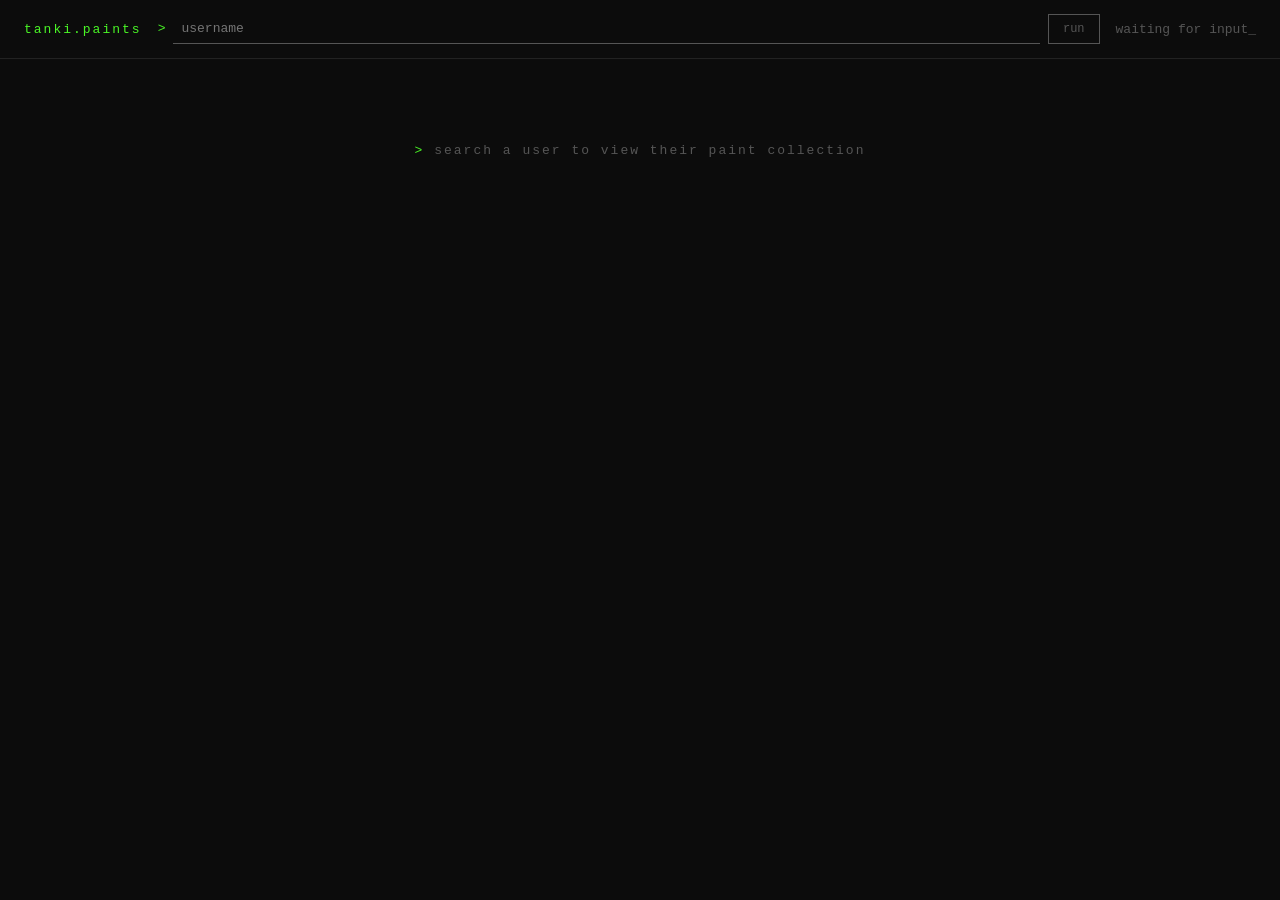
==== commit 1b7863dc: "Update print statement from 'Hello' to 'Goodbye'" ====
--- a/paints/index.html
+++ b/paints/index.html
@@ -4,488 +4,49 @@
 <meta charset="UTF-8">
 <meta name="viewport" content="width=device-width, initial-scale=1.0">
 <title>Tanki — Paint Collection</title>
-<link href="https://fonts.googleapis.com/css2?family=Orbitron:wght@400;700;900&family=Share+Tech+Mono&display=swap" rel="stylesheet">
-<style>
-  :root {
-    --bg: #08060e;
-    --panel: #100d1c;
-    --border: #221c38;
-    --accent: #c97fff;
-    --accent2: #ff4dca;
-    --accent3: #7fd4ff;
-    --text: #d8cef5;
-    --dim: #5a4f72;
-    --glow: 0 0 24px rgba(201,127,255,0.35);
-    --glow2: 0 0 24px rgba(255,77,202,0.3);
-  }
-
-  * { box-sizing: border-box; margin: 0; padding: 0; }
-
-  body {
-    background: var(--bg);
-    color: var(--text);
-    font-family: 'Share Tech Mono', monospace;
-    min-height: 100vh;
-    overflow-x: hidden;
-  }
-
-  /* Ambient background blobs */
-  body::before {
-    content: '';
-    position: fixed;
-    inset: 0;
-    background:
-      radial-gradient(ellipse 60% 50% at 10% 20%, rgba(120,50,200,0.12) 0%, transparent 60%),
-      radial-gradient(ellipse 50% 40% at 90% 70%, rgba(255,50,180,0.09) 0%, transparent 60%),
-      radial-gradient(ellipse 40% 30% at 50% 100%, rgba(100,180,255,0.07) 0%, transparent 60%);
-    pointer-events: none;
-    z-index: 0;
-  }
-
-  /* Subtle grid texture */
-  body::after {
-    content: '';
-    position: fixed;
-    inset: 0;
-    background-image:
-      linear-gradient(rgba(201,127,255,0.03) 1px, transparent 1px),
-      linear-gradient(90deg, rgba(201,127,255,0.03) 1px, transparent 1px);
-    background-size: 40px 40px;
-    pointer-events: none;
-    z-index: 0;
-  }
-
-  .page {
-    position: relative;
-    z-index: 1;
-    min-height: 100vh;
-    display: flex;
-    flex-direction: column;
-  }
-
-  /* TOP BAR */
-  .topbar {
-    padding: 24px 32px;
-    display: flex;
-    align-items: center;
-    gap: 20px;
-    border-bottom: 1px solid var(--border);
-    flex-wrap: wrap;
-    animation: fadeDown 0.5s ease both;
-  }
-
-  .logo {
-    font-family: 'Orbitron', sans-serif;
-    font-size: 11px;
-    font-weight: 700;
-    letter-spacing: 4px;
-    color: var(--dim);
-    text-transform: uppercase;
-    flex-shrink: 0;
-  }
-
-  .logo span {
-    color: var(--accent);
-  }
-
-  .divider {
-    width: 1px;
-    height: 24px;
-    background: var(--border);
-    flex-shrink: 0;
-  }
-
-  .search-wrap {
-    display: flex;
-    gap: 10px;
-    flex: 1;
-    min-width: 220px;
-  }
-
-  .search-input {
-    flex: 1;
-    background: var(--panel);
-    border: 1px solid var(--border);
-    color: var(--text);
-    font-family: 'Share Tech Mono', monospace;
-    font-size: 13px;
-    padding: 9px 16px;
-    border-radius: 3px;
-    outline: none;
-    transition: border-color 0.2s, box-shadow 0.2s;
-  }
-
-  .search-input:focus {
-    border-color: var(--accent);
-    box-shadow: 0 0 0 2px rgba(201,127,255,0.1);
-  }
-
-  .search-btn {
-    background: transparent;
-    border: 1px solid var(--accent);
-    color: var(--accent);
-    font-family: 'Orbitron', sans-serif;
-    font-size: 10px;
-    letter-spacing: 2px;
-    padding: 9px 20px;
-    border-radius: 3px;
-    cursor: pointer;
-    text-transform: uppercase;
-    transition: background 0.2s, box-shadow 0.2s;
-    white-space: nowrap;
-  }
-
-  .search-btn:hover {
-    background: rgba(201,127,255,0.1);
-    box-shadow: var(--glow);
-  }
-
-  .status {
-    font-size: 11px;
-    color: var(--dim);
-    letter-spacing: 1px;
-    display: flex;
-    align-items: center;
-    gap: 8px;
-    margin-left: auto;
-  }
-
-  .dot {
-    width: 6px; height: 6px;
-    border-radius: 50%;
-    background: var(--accent);
-    flex-shrink: 0;
-    animation: blink 1.8s ease infinite;
-  }
-
-  @keyframes blink {
-    0%, 100% { opacity: 1; }
-    50% { opacity: 0.15; }
-  }
-
-  /* HERO */
-  .hero {
-    padding: 32px 32px 0;
-    animation: fadeDown 0.5s 0.05s ease both;
-  }
-
-  .player-name {
-    font-family: 'Orbitron', sans-serif;
-    font-size: clamp(28px, 6vw, 52px);
-    font-weight: 900;
-    letter-spacing: 6px;
-    text-transform: uppercase;
-    color: #fff;
-    text-shadow: 0 0 40px rgba(201,127,255,0.5), 0 0 80px rgba(201,127,255,0.2);
-    line-height: 1;
-  }
-
-  .player-sub {
-    font-size: 11px;
-    color: var(--dim);
-    letter-spacing: 4px;
-    text-transform: uppercase;
-    margin-top: 8px;
-  }
-
-  /* STATS ROW */
-  .stats-row {
-    display: flex;
-    gap: 0;
-    padding: 28px 32px;
-    border-bottom: 1px solid var(--border);
-    flex-wrap: wrap;
-    animation: fadeDown 0.5s 0.1s ease both;
-  }
-
-  .stat-block {
-    padding: 0 28px 0 0;
-    margin-right: 28px;
-    border-right: 1px solid var(--border);
-  }
-
-  .stat-block:last-child {
-    border-right: none;
-  }
-
-  .stat-val {
-    font-family: 'Orbitron', sans-serif;
-    font-size: 26px;
-    font-weight: 700;
-    color: var(--accent);
-    line-height: 1;
-  }
-
-  .stat-lbl {
-    font-size: 10px;
-    color: var(--dim);
-    letter-spacing: 2px;
-    text-transform: uppercase;
-    margin-top: 5px;
-  }
-
-  /* SORT BAR */
-  .sort-bar {
-    display: flex;
-    align-items: center;
-    gap: 8px;
-    padding: 16px 32px;
-    border-bottom: 1px solid var(--border);
-    flex-wrap: wrap;
-    animation: fadeDown 0.5s 0.12s ease both;
-  }
-
-  .sort-lbl {
-    font-size: 10px;
-    color: var(--dim);
-    letter-spacing: 2px;
-    text-transform: uppercase;
-    margin-right: 4px;
-  }
-
-  .sort-btn {
-    background: transparent;
-    border: 1px solid var(--border);
-    color: var(--dim);
-    font-family: 'Share Tech Mono', monospace;
-    font-size: 11px;
-    letter-spacing: 1px;
-    padding: 6px 14px;
-    border-radius: 2px;
-    cursor: pointer;
-    text-transform: uppercase;
-    transition: all 0.2s;
-  }
-
-  .sort-btn:hover, .sort-btn.active {
-    border-color: var(--accent);
-    color: var(--accent);
-    background: rgba(201,127,255,0.07);
-  }
-
-  /* GALLERY */
-  .gallery {
-    flex: 1;
-    padding: 32px;
-    display: grid;
-    grid-template-columns: repeat(auto-fill, minmax(160px, 1fr));
-    gap: 16px;
-    animation: fadeUp 0.5s 0.15s ease both;
-  }
-
-  .paint-card {
-    background: var(--panel);
-    border: 1px solid var(--border);
-    border-radius: 4px;
-    padding: 20px 14px 16px;
-    display: flex;
-    flex-direction: column;
-    align-items: center;
-    gap: 12px;
-    cursor: default;
-    position: relative;
-    overflow: hidden;
-    transition: border-color 0.25s, transform 0.25s, box-shadow 0.25s;
-    animation: cardIn 0.4s ease both;
-  }
-
-  .paint-card::before {
-    content: '';
-    position: absolute;
-    top: 0; left: 0; right: 0;
-    height: 1px;
-    background: linear-gradient(90deg, transparent, var(--accent), transparent);
-    opacity: 0;
-    transition: opacity 0.25s;
-  }
-
-  .paint-card:hover {
-    border-color: var(--accent);
-    transform: translateY(-4px);
-    box-shadow: 0 8px 32px rgba(0,0,0,0.4), var(--glow);
-  }
-
-  .paint-card:hover::before { opacity: 1; }
-
-  @keyframes cardIn {
-    from { opacity: 0; transform: scale(0.92) translateY(10px); }
-    to   { opacity: 1; transform: scale(1) translateY(0); }
-  }
-
-  .paint-img-wrap {
-    width: 96px;
-    height: 96px;
-    display: flex;
-    align-items: center;
-    justify-content: center;
-    position: relative;
-  }
-
-  .paint-img {
-    width: 96px;
-    height: 96px;
-    object-fit: contain;
-    filter: drop-shadow(0 4px 12px rgba(0,0,0,0.6));
-    transition: transform 0.3s, filter 0.3s;
-  }
-
-  .paint-card:hover .paint-img {
-    transform: scale(1.08);
-    filter: drop-shadow(0 6px 18px rgba(201,127,255,0.4));
-  }
-
-  .paint-name {
-    font-family: 'Orbitron', sans-serif;
-    font-size: 11px;
-    font-weight: 700;
-    color: #fff;
-    letter-spacing: 1px;
-    text-align: center;
-    line-height: 1.3;
-  }
-
-  .paint-grade {
-    font-size: 12px;
-    color: var(--accent2);
-    letter-spacing: 1px;
-  }
-
-  .paint-stats {
-    width: 100%;
-    display: flex;
-    flex-direction: column;
-    gap: 6px;
-    border-top: 1px solid var(--border);
-    padding-top: 10px;
-    margin-top: 2px;
-  }
-
-  .pstat {
-    display: flex;
-    justify-content: space-between;
-    align-items: center;
-    font-size: 10px;
-  }
-
-  .pstat .k { color: var(--dim); letter-spacing: 1px; text-transform: uppercase; }
-  .pstat .v { color: var(--accent3); font-family: 'Orbitron', sans-serif; font-size: 10px; }
-  .pstat .v.zero { color: var(--dim); }
-
-  /* RANK BADGE on card */
-  .rank-num {
-    position: absolute;
-    top: 8px;
-    right: 10px;
-    font-family: 'Orbitron', sans-serif;
-    font-size: 9px;
-    color: var(--dim);
-    letter-spacing: 1px;
-  }
-
-  /* EMPTY STATE */
-  .empty {
-    grid-column: 1/-1;
-    text-align: center;
-    padding: 80px 20px;
-    color: var(--dim);
-    font-size: 13px;
-    letter-spacing: 2px;
-    text-transform: uppercase;
-  }
-
-  .empty .big {
-    font-family: 'Orbitron', sans-serif;
-    font-size: 48px;
-    color: var(--border);
-    display: block;
-    margin-bottom: 16px;
-  }
-
-  /* ANIMATIONS */
-  @keyframes fadeDown {
-    from { opacity: 0; transform: translateY(-12px); }
-    to   { opacity: 1; transform: translateY(0); }
-  }
-
-  @keyframes fadeUp {
-    from { opacity: 0; transform: translateY(12px); }
-    to   { opacity: 1; transform: translateY(0); }
-  }
-
-  /* stagger cards */
-  .paint-card:nth-child(1)  { animation-delay: 0.00s; }
-  .paint-card:nth-child(2)  { animation-delay: 0.04s; }
-  .paint-card:nth-child(3)  { animation-delay: 0.08s; }
-  .paint-card:nth-child(4)  { animation-delay: 0.12s; }
-  .paint-card:nth-child(5)  { animation-delay: 0.16s; }
-  .paint-card:nth-child(6)  { animation-delay: 0.20s; }
-  .paint-card:nth-child(7)  { animation-delay: 0.24s; }
-  .paint-card:nth-child(8)  { animation-delay: 0.28s; }
-  .paint-card:nth-child(9)  { animation-delay: 0.32s; }
-  .paint-card:nth-child(10) { animation-delay: 0.36s; }
-</style>
+<link rel="stylesheet" href="style.css">
 </head>
 <body>
 <div class="page">
 
   <div class="topbar">
-    <div class="logo">Tanki<span>.</span>Paints</div>
-    <div class="divider"></div>
+    <span class="logo">tanki.paints</span>
     <div class="search-wrap">
-      <input class="search-input" id="userInput" type="text" placeholder="Search username...">
-      <button class="search-btn" onclick="loadProfile()">Search</button>
+      <input class="search-input" id="userInput" type="text" placeholder="username">
+      <button class="search-btn" onclick="loadProfile()">run</button>
     </div>
-    <div class="status" id="statusMsg">
-      <div class="dot"></div>
-      <span>Enter a username to begin</span>
-    </div>
+    <span class="status" id="statusMsg">waiting for input_</span>
   </div>
 
   <div class="hero" id="heroSection">
-    <div class="player-name" id="playerName">ufo2</div>
-    <div class="player-sub">Paint Collection · EU Server</div>
+    <div class="player-name" id="playerName"></div>
+    <div class="player-sub">paint collection // eu server</div>
   </div>
 
   <div class="stats-row" id="statsRow">
-    <div class="stat-block">
-      <div class="stat-val" id="statCount">0</div>
-      <div class="stat-lbl">Paints Used</div>
-    </div>
-    <div class="stat-block">
-      <div class="stat-val" id="statScore">0</div>
-      <div class="stat-lbl">Total Score</div>
-    </div>
-    <div class="stat-block">
-      <div class="stat-val" id="statTime">0h</div>
-      <div class="stat-lbl">Time Played</div>
-    </div>
-    <div class="stat-block">
-      <div class="stat-val" id="statTop">—</div>
-      <div class="stat-lbl">Top Paint</div>
-    </div>
+    <span><span class="stat-lbl">paints:</span> <span class="stat-val" id="statCount"></span></span>
+    <span><span class="stat-lbl">score:</span> <span class="stat-val" id="statScore"></span></span>
+    <span><span class="stat-lbl">time:</span> <span class="stat-val" id="statTime"></span></span>
+    <span><span class="stat-lbl">top:</span> <span class="stat-val" id="statTop"></span></span>
   </div>
 
   <div class="sort-bar" id="sortBar">
-    <span class="sort-lbl">Sort by</span>
-    <button class="sort-btn active" onclick="setSort('name', this)">Name</button>
-    <button class="sort-btn" onclick="setSort('score', this)">Score</button>
-    <button class="sort-btn" onclick="setSort('time', this)">Time</button>
-    <button class="sort-btn" onclick="setSort('grade', this)">Grade</button>
+    <span class="sort-lbl">sort:</span>
+    <button class="sort-btn active" onclick="setSort('name', this)">name</button>
+    <button class="sort-btn" onclick="setSort('score', this)">score</button>
+    <button class="sort-btn" onclick="setSort('time', this)">time</button>
+    <button class="sort-btn" onclick="setSort('grade', this)">grade</button>
   </div>
 
   <div class="gallery" id="gallery"></div>
 
 </div>
-
 <script>
 let currentPaints = [];
 let currentSort = 'name';
-
 const PROXY = 'https://api.codetabs.com/v1/proxy?quest=';
 
-function tnkToWebp(url) {
-  return url ? url.replace(/\.tnk$/, '.webp') : '';
-}
+function tnkToWebp(url) { return url ? url.replace(/\.tnk$/, '.webp') : ''; }
 
 function gradeStars(grade) {
   if (grade < 0) return '★★★★★';
@@ -493,22 +54,10 @@
   return '★'.repeat(f) + '☆'.repeat(5 - f);
 }
 
-function formatTime(ms) {
-  if (!ms) return '0h';
-  const s = Math.floor(ms / 1000);
-  const m = Math.floor(s / 60);
-  const h = Math.floor(m / 60);
-  if (h > 0) return h + 'h ' + (m % 60) + 'm';
-  if (m > 0) return m + 'm';
-  return s + 's';
-}
-
 function formatMs(ms) {
   if (!ms) return '—';
-  const m = Math.floor(ms / 60000);
-  const h = Math.floor(m / 60);
-  if (h > 0) return h + 'h ' + (m % 60) + 'm';
-  return m + 'm';
+  const m = Math.floor(ms / 60000), h = Math.floor(m / 60);
+  return h > 0 ? h + 'h ' + (m % 60) + 'm' : m + 'm';
 }
 
 function setSort(type, btn) {
@@ -531,29 +80,19 @@
 function renderGallery() {
   const gallery = document.getElementById('gallery');
   const sorted = getSorted(currentPaints);
-
-  if (sorted.length === 0) {
-    gallery.innerHTML = '<div class="empty"><span class="big">∅</span>No paints found</div>';
+  if (!sorted.length) {
+    gallery.innerHTML = '<div class="empty">no paints found</div>';
     return;
   }
-
   gallery.innerHTML = sorted.map((p, i) => `
     <div class="paint-card">
-      <div class="rank-num">#${i + 1}</div>
-      <div class="paint-img-wrap">
-        <img class="paint-img" src="${tnkToWebp(p.imageUrl)}" alt="${p.name}" onerror="this.style.opacity=0.2">
-      </div>
+      <span class="rank-num">#${i + 1}</span>
+      <img class="paint-img" src="${tnkToWebp(p.imageUrl)}" alt="${p.name}" onerror="this.style.opacity=0.15">
       <div class="paint-name">${p.name}</div>
       <div class="paint-grade">${gradeStars(p.grade)}</div>
       <div class="paint-stats">
-        <div class="pstat">
-          <span class="k">Score</span>
-          <span class="v ${p.scoreEarned === 0 ? 'zero' : ''}">${p.scoreEarned > 0 ? p.scoreEarned.toLocaleString() : '—'}</span>
-        </div>
-        <div class="pstat">
-          <span class="k">Time</span>
-          <span class="v ${p.timePlayed === 0 ? 'zero' : ''}">${p.timePlayed > 0 ? formatMs(p.timePlayed) : '—'}</span>
-        </div>
+        <div class="pstat"><span class="k">score</span><span class="v ${!p.scoreEarned ? 'zero' : ''}">${p.scoreEarned > 0 ? p.scoreEarned.toLocaleString() : '—'}</span></div>
+        <div class="pstat"><span class="k">time</span><span class="v ${!p.timePlayed ? 'zero' : ''}">${p.timePlayed > 0 ? formatMs(p.timePlayed) : '—'}</span></div>
       </div>
     </div>
   `).join('');
@@ -562,1279 +101,47 @@
 function renderStats(paints, name) {
   const totalScore = paints.reduce((s, p) => s + p.scoreEarned, 0);
   const totalTime  = paints.reduce((s, p) => s + p.timePlayed, 0);
-  const topPaint   = [...paints].sort((a, b) => b.scoreEarned - a.scoreEarned)[0];
-
+  const top = [...paints].sort((a, b) => b.scoreEarned - a.scoreEarned)[0];
   document.getElementById('playerName').textContent = name;
   document.getElementById('statCount').textContent  = paints.length;
   document.getElementById('statScore').textContent  = totalScore > 0 ? totalScore.toLocaleString() : '0';
   document.getElementById('statTime').textContent   = totalTime > 0 ? formatMs(totalTime) : '0h';
-  document.getElementById('statTop').textContent    = topPaint && topPaint.scoreEarned > 0 ? topPaint.name : '—';
+  document.getElementById('statTop').textContent    = top && top.scoreEarned > 0 ? top.name : '—';
 }
 
 async function loadProfile() {
-  const user = document.getElementById('userInput').value.trim() || 'ufo2';
+  const user = document.getElementById('userInput').value.trim();
+  if (!user) return;
   const statusEl = document.getElementById('statusMsg');
-  statusEl.innerHTML = '<div class="dot"></div><span>Fetching ' + user + '...</span>';
-
+  statusEl.className = 'status';
+  statusEl.textContent = 'fetching ' + user + '...';
   try {
-    const apiUrl = `https://ratings.tankionline.com/api/eu/profile/?user=${encodeURIComponent(user)}&lang=en`;
-    const res = await fetch(PROXY + apiUrl);
+    const res = await fetch(PROXY + `https://ratings.tankionline.com/api/eu/profile/?user=${encodeURIComponent(user)}&lang=en`);
     const data = await res.json();
-    if (data.responseType !== 'OK') throw new Error('User not found');
-
+    if (data.responseType !== 'OK') throw new Error('user not found');
     currentPaints = data.response.paintsPlayed || [];
     renderStats(currentPaints, data.response.name);
     renderGallery();
     document.getElementById('heroSection').style.display = '';
     document.getElementById('statsRow').style.display = '';
     document.getElementById('sortBar').style.display = '';
-    statusEl.innerHTML = `<div class="dot" style="background:var(--accent2)"></div><span>Loaded — ${data.response.name}</span>`;
-  } catch (e) {
-    statusEl.innerHTML = `<div class="dot" style="background:#f44"></div><span>Error: ${e.message}</span>`;
+    statusEl.className = 'status ok';
+    statusEl.textContent = 'loaded: ' + data.response.name;
+  } catch(e) {
+    statusEl.className = 'status err';
+    statusEl.textContent = 'error: ' + e.message;
   }
 }
 
-// Allow Enter key
 document.getElementById('userInput').addEventListener('keydown', e => {
   if (e.key === 'Enter') loadProfile();
 });
 
-// Show landing state on boot
+// Landing state
 document.getElementById('heroSection').style.display = 'none';
 document.getElementById('statsRow').style.display = 'none';
 document.getElementById('sortBar').style.display = 'none';
-document.getElementById('gallery').innerHTML = `
-  <div class="empty">
-    <span class="big">🎨</span>
-    Search a username to view their paint collection
-  </div>
-`;
-</script>
-</body>
-</html><!DOCTYPE html>
-<html lang="en">
-<head>
-<meta charset="UTF-8">
-<meta name="viewport" content="width=device-width, initial-scale=1.0">
-<title>Tanki — Paint Collection</title>
-<link href="https://fonts.googleapis.com/css2?family=Orbitron:wght@400;700;900&family=Share+Tech+Mono&display=swap" rel="stylesheet">
-<style>
-  :root {
-    --bg: #08060e;
-    --panel: #100d1c;
-    --border: #221c38;
-    --accent: #c97fff;
-    --accent2: #ff4dca;
-    --accent3: #7fd4ff;
-    --text: #d8cef5;
-    --dim: #5a4f72;
-    --glow: 0 0 24px rgba(201,127,255,0.35);
-    --glow2: 0 0 24px rgba(255,77,202,0.3);
-  }
-
-  * { box-sizing: border-box; margin: 0; padding: 0; }
-
-  body {
-    background: var(--bg);
-    color: var(--text);
-    font-family: 'Share Tech Mono', monospace;
-    min-height: 100vh;
-    overflow-x: hidden;
-  }
-
-  /* Ambient background blobs */
-  body::before {
-    content: '';
-    position: fixed;
-    inset: 0;
-    background:
-      radial-gradient(ellipse 60% 50% at 10% 20%, rgba(120,50,200,0.12) 0%, transparent 60%),
-      radial-gradient(ellipse 50% 40% at 90% 70%, rgba(255,50,180,0.09) 0%, transparent 60%),
-      radial-gradient(ellipse 40% 30% at 50% 100%, rgba(100,180,255,0.07) 0%, transparent 60%);
-    pointer-events: none;
-    z-index: 0;
-  }
-
-  /* Subtle grid texture */
-  body::after {
-    content: '';
-    position: fixed;
-    inset: 0;
-    background-image:
-      linear-gradient(rgba(201,127,255,0.03) 1px, transparent 1px),
-      linear-gradient(90deg, rgba(201,127,255,0.03) 1px, transparent 1px);
-    background-size: 40px 40px;
-    pointer-events: none;
-    z-index: 0;
-  }
-
-  .page {
-    position: relative;
-    z-index: 1;
-    min-height: 100vh;
-    display: flex;
-    flex-direction: column;
-  }
-
-  /* TOP BAR */
-  .topbar {
-    padding: 24px 32px;
-    display: flex;
-    align-items: center;
-    gap: 20px;
-    border-bottom: 1px solid var(--border);
-    flex-wrap: wrap;
-    animation: fadeDown 0.5s ease both;
-  }
-
-  .logo {
-    font-family: 'Orbitron', sans-serif;
-    font-size: 11px;
-    font-weight: 700;
-    letter-spacing: 4px;
-    color: var(--dim);
-    text-transform: uppercase;
-    flex-shrink: 0;
-  }
-
-  .logo span {
-    color: var(--accent);
-  }
-
-  .divider {
-    width: 1px;
-    height: 24px;
-    background: var(--border);
-    flex-shrink: 0;
-  }
-
-  .search-wrap {
-    display: flex;
-    gap: 10px;
-    flex: 1;
-    min-width: 220px;
-  }
-
-  .search-input {
-    flex: 1;
-    background: var(--panel);
-    border: 1px solid var(--border);
-    color: var(--text);
-    font-family: 'Share Tech Mono', monospace;
-    font-size: 13px;
-    padding: 9px 16px;
-    border-radius: 3px;
-    outline: none;
-    transition: border-color 0.2s, box-shadow 0.2s;
-  }
-
-  .search-input:focus {
-    border-color: var(--accent);
-    box-shadow: 0 0 0 2px rgba(201,127,255,0.1);
-  }
-
-  .search-btn {
-    background: transparent;
-    border: 1px solid var(--accent);
-    color: var(--accent);
-    font-family: 'Orbitron', sans-serif;
-    font-size: 10px;
-    letter-spacing: 2px;
-    padding: 9px 20px;
-    border-radius: 3px;
-    cursor: pointer;
-    text-transform: uppercase;
-    transition: background 0.2s, box-shadow 0.2s;
-    white-space: nowrap;
-  }
-
-  .search-btn:hover {
-    background: rgba(201,127,255,0.1);
-    box-shadow: var(--glow);
-  }
-
-  .status {
-    font-size: 11px;
-    color: var(--dim);
-    letter-spacing: 1px;
-    display: flex;
-    align-items: center;
-    gap: 8px;
-    margin-left: auto;
-  }
-
-  .dot {
-    width: 6px; height: 6px;
-    border-radius: 50%;
-    background: var(--accent);
-    flex-shrink: 0;
-    animation: blink 1.8s ease infinite;
-  }
-
-  @keyframes blink {
-    0%, 100% { opacity: 1; }
-    50% { opacity: 0.15; }
-  }
-
-  /* HERO */
-  .hero {
-    padding: 32px 32px 0;
-    animation: fadeDown 0.5s 0.05s ease both;
-  }
-
-  .player-name {
-    font-family: 'Orbitron', sans-serif;
-    font-size: clamp(28px, 6vw, 52px);
-    font-weight: 900;
-    letter-spacing: 6px;
-    text-transform: uppercase;
-    color: #fff;
-    text-shadow: 0 0 40px rgba(201,127,255,0.5), 0 0 80px rgba(201,127,255,0.2);
-    line-height: 1;
-  }
-
-  .player-sub {
-    font-size: 11px;
-    color: var(--dim);
-    letter-spacing: 4px;
-    text-transform: uppercase;
-    margin-top: 8px;
-  }
-
-  /* STATS ROW */
-  .stats-row {
-    display: flex;
-    gap: 0;
-    padding: 28px 32px;
-    border-bottom: 1px solid var(--border);
-    flex-wrap: wrap;
-    animation: fadeDown 0.5s 0.1s ease both;
-  }
-
-  .stat-block {
-    padding: 0 28px 0 0;
-    margin-right: 28px;
-    border-right: 1px solid var(--border);
-  }
-
-  .stat-block:last-child {
-    border-right: none;
-  }
-
-  .stat-val {
-    font-family: 'Orbitron', sans-serif;
-    font-size: 26px;
-    font-weight: 700;
-    color: var(--accent);
-    line-height: 1;
-  }
-
-  .stat-lbl {
-    font-size: 10px;
-    color: var(--dim);
-    letter-spacing: 2px;
-    text-transform: uppercase;
-    margin-top: 5px;
-  }
-
-  /* SORT BAR */
-  .sort-bar {
-    display: flex;
-    align-items: center;
-    gap: 8px;
-    padding: 16px 32px;
-    border-bottom: 1px solid var(--border);
-    flex-wrap: wrap;
-    animation: fadeDown 0.5s 0.12s ease both;
-  }
-
-  .sort-lbl {
-    font-size: 10px;
-    color: var(--dim);
-    letter-spacing: 2px;
-    text-transform: uppercase;
-    margin-right: 4px;
-  }
-
-  .sort-btn {
-    background: transparent;
-    border: 1px solid var(--border);
-    color: var(--dim);
-    font-family: 'Share Tech Mono', monospace;
-    font-size: 11px;
-    letter-spacing: 1px;
-    padding: 6px 14px;
-    border-radius: 2px;
-    cursor: pointer;
-    text-transform: uppercase;
-    transition: all 0.2s;
-  }
-
-  .sort-btn:hover, .sort-btn.active {
-    border-color: var(--accent);
-    color: var(--accent);
-    background: rgba(201,127,255,0.07);
-  }
-
-  /* GALLERY */
-  .gallery {
-    flex: 1;
-    padding: 32px;
-    display: grid;
-    grid-template-columns: repeat(auto-fill, minmax(160px, 1fr));
-    gap: 16px;
-    animation: fadeUp 0.5s 0.15s ease both;
-  }
-
-  .paint-card {
-    background: var(--panel);
-    border: 1px solid var(--border);
-    border-radius: 4px;
-    padding: 20px 14px 16px;
-    display: flex;
-    flex-direction: column;
-    align-items: center;
-    gap: 12px;
-    cursor: default;
-    position: relative;
-    overflow: hidden;
-    transition: border-color 0.25s, transform 0.25s, box-shadow 0.25s;
-    animation: cardIn 0.4s ease both;
-  }
-
-  .paint-card::before {
-    content: '';
-    position: absolute;
-    top: 0; left: 0; right: 0;
-    height: 1px;
-    background: linear-gradient(90deg, transparent, var(--accent), transparent);
-    opacity: 0;
-    transition: opacity 0.25s;
-  }
-
-  .paint-card:hover {
-    border-color: var(--accent);
-    transform: translateY(-4px);
-    box-shadow: 0 8px 32px rgba(0,0,0,0.4), var(--glow);
-  }
-
-  .paint-card:hover::before { opacity: 1; }
-
-  @keyframes cardIn {
-    from { opacity: 0; transform: scale(0.92) translateY(10px); }
-    to   { opacity: 1; transform: scale(1) translateY(0); }
-  }
-
-  .paint-img-wrap {
-    width: 96px;
-    height: 96px;
-    display: flex;
-    align-items: center;
-    justify-content: center;
-    position: relative;
-  }
-
-  .paint-img {
-    width: 96px;
-    height: 96px;
-    object-fit: contain;
-    filter: drop-shadow(0 4px 12px rgba(0,0,0,0.6));
-    transition: transform 0.3s, filter 0.3s;
-  }
-
-  .paint-card:hover .paint-img {
-    transform: scale(1.08);
-    filter: drop-shadow(0 6px 18px rgba(201,127,255,0.4));
-  }
-
-  .paint-name {
-    font-family: 'Orbitron', sans-serif;
-    font-size: 11px;
-    font-weight: 700;
-    color: #fff;
-    letter-spacing: 1px;
-    text-align: center;
-    line-height: 1.3;
-  }
-
-  .paint-grade {
-    font-size: 12px;
-    color: var(--accent2);
-    letter-spacing: 1px;
-  }
-
-  .paint-stats {
-    width: 100%;
-    display: flex;
-    flex-direction: column;
-    gap: 6px;
-    border-top: 1px solid var(--border);
-    padding-top: 10px;
-    margin-top: 2px;
-  }
-
-  .pstat {
-    display: flex;
-    justify-content: space-between;
-    align-items: center;
-    font-size: 10px;
-  }
-
-  .pstat .k { color: var(--dim); letter-spacing: 1px; text-transform: uppercase; }
-  .pstat .v { color: var(--accent3); font-family: 'Orbitron', sans-serif; font-size: 10px; }
-  .pstat .v.zero { color: var(--dim); }
-
-  /* RANK BADGE on card */
-  .rank-num {
-    position: absolute;
-    top: 8px;
-    right: 10px;
-    font-family: 'Orbitron', sans-serif;
-    font-size: 9px;
-    color: var(--dim);
-    letter-spacing: 1px;
-  }
-
-  /* EMPTY STATE */
-  .empty {
-    grid-column: 1/-1;
-    text-align: center;
-    padding: 80px 20px;
-    color: var(--dim);
-    font-size: 13px;
-    letter-spacing: 2px;
-    text-transform: uppercase;
-  }
-
-  .empty .big {
-    font-family: 'Orbitron', sans-serif;
-    font-size: 48px;
-    color: var(--border);
-    display: block;
-    margin-bottom: 16px;
-  }
-
-  /* ANIMATIONS */
-  @keyframes fadeDown {
-    from { opacity: 0; transform: translateY(-12px); }
-    to   { opacity: 1; transform: translateY(0); }
-  }
-
-  @keyframes fadeUp {
-    from { opacity: 0; transform: translateY(12px); }
-    to   { opacity: 1; transform: translateY(0); }
-  }
-
-  /* stagger cards */
-  .paint-card:nth-child(1)  { animation-delay: 0.00s; }
-  .paint-card:nth-child(2)  { animation-delay: 0.04s; }
-  .paint-card:nth-child(3)  { animation-delay: 0.08s; }
-  .paint-card:nth-child(4)  { animation-delay: 0.12s; }
-  .paint-card:nth-child(5)  { animation-delay: 0.16s; }
-  .paint-card:nth-child(6)  { animation-delay: 0.20s; }
-  .paint-card:nth-child(7)  { animation-delay: 0.24s; }
-  .paint-card:nth-child(8)  { animation-delay: 0.28s; }
-  .paint-card:nth-child(9)  { animation-delay: 0.32s; }
-  .paint-card:nth-child(10) { animation-delay: 0.36s; }
-</style>
-</head>
-<body>
-<div class="page">
-
-  <div class="topbar">
-    <div class="logo">Tanki<span>.</span>Paints</div>
-    <div class="divider"></div>
-    <div class="search-wrap">
-      <input class="search-input" id="userInput" type="text" placeholder="Search username...">
-      <button class="search-btn" onclick="loadProfile()">Search</button>
-    </div>
-    <div class="status" id="statusMsg">
-      <div class="dot"></div>
-      <span>Enter a username to begin</span>
-    </div>
-  </div>
-
-  <div class="hero" id="heroSection">
-    <div class="player-name" id="playerName">ufo2</div>
-    <div class="player-sub">Paint Collection · EU Server</div>
-  </div>
-
-  <div class="stats-row" id="statsRow">
-    <div class="stat-block">
-      <div class="stat-val" id="statCount">0</div>
-      <div class="stat-lbl">Paints Used</div>
-    </div>
-    <div class="stat-block">
-      <div class="stat-val" id="statScore">0</div>
-      <div class="stat-lbl">Total Score</div>
-    </div>
-    <div class="stat-block">
-      <div class="stat-val" id="statTime">0h</div>
-      <div class="stat-lbl">Time Played</div>
-    </div>
-    <div class="stat-block">
-      <div class="stat-val" id="statTop">—</div>
-      <div class="stat-lbl">Top Paint</div>
-    </div>
-  </div>
-
-  <div class="sort-bar" id="sortBar">
-    <span class="sort-lbl">Sort by</span>
-    <button class="sort-btn active" onclick="setSort('name', this)">Name</button>
-    <button class="sort-btn" onclick="setSort('score', this)">Score</button>
-    <button class="sort-btn" onclick="setSort('time', this)">Time</button>
-    <button class="sort-btn" onclick="setSort('grade', this)">Grade</button>
-  </div>
-
-  <div class="gallery" id="gallery"></div>
-
-</div>
-
-<script>
-let currentPaints = [];
-let currentSort = 'name';
-
-const PROXY = 'https://api.codetabs.com/v1/proxy?quest=';
-
-function tnkToWebp(url) {
-  return url ? url.replace(/\.tnk$/, '.webp') : '';
-}
-
-function gradeStars(grade) {
-  if (grade < 0) return '★★★★★';
-  const f = Math.max(0, Math.min(5, grade));
-  return '★'.repeat(f) + '☆'.repeat(5 - f);
-}
-
-function formatTime(ms) {
-  if (!ms) return '0h';
-  const s = Math.floor(ms / 1000);
-  const m = Math.floor(s / 60);
-  const h = Math.floor(m / 60);
-  if (h > 0) return h + 'h ' + (m % 60) + 'm';
-  if (m > 0) return m + 'm';
-  return s + 's';
-}
-
-function formatMs(ms) {
-  if (!ms) return '—';
-  const m = Math.floor(ms / 60000);
-  const h = Math.floor(m / 60);
-  if (h > 0) return h + 'h ' + (m % 60) + 'm';
-  return m + 'm';
-}
-
-function setSort(type, btn) {
-  currentSort = type;
-  document.querySelectorAll('.sort-btn').forEach(b => b.classList.remove('active'));
-  btn.classList.add('active');
-  renderGallery();
-}
-
-function getSorted(paints) {
-  return [...paints].sort((a, b) => {
-    if (currentSort === 'name')  return a.name.localeCompare(b.name);
-    if (currentSort === 'score') return b.scoreEarned - a.scoreEarned;
-    if (currentSort === 'time')  return b.timePlayed - a.timePlayed;
-    if (currentSort === 'grade') return b.grade - a.grade;
-    return 0;
-  });
-}
-
-function renderGallery() {
-  const gallery = document.getElementById('gallery');
-  const sorted = getSorted(currentPaints);
-
-  if (sorted.length === 0) {
-    gallery.innerHTML = '<div class="empty"><span class="big">∅</span>No paints found</div>';
-    return;
-  }
-
-  gallery.innerHTML = sorted.map((p, i) => `
-    <div class="paint-card">
-      <div class="rank-num">#${i + 1}</div>
-      <div class="paint-img-wrap">
-        <img class="paint-img" src="${tnkToWebp(p.imageUrl)}" alt="${p.name}" onerror="this.style.opacity=0.2">
-      </div>
-      <div class="paint-name">${p.name}</div>
-      <div class="paint-grade">${gradeStars(p.grade)}</div>
-      <div class="paint-stats">
-        <div class="pstat">
-          <span class="k">Score</span>
-          <span class="v ${p.scoreEarned === 0 ? 'zero' : ''}">${p.scoreEarned > 0 ? p.scoreEarned.toLocaleString() : '—'}</span>
-        </div>
-        <div class="pstat">
-          <span class="k">Time</span>
-          <span class="v ${p.timePlayed === 0 ? 'zero' : ''}">${p.timePlayed > 0 ? formatMs(p.timePlayed) : '—'}</span>
-        </div>
-      </div>
-    </div>
-  `).join('');
-}
-
-function renderStats(paints, name) {
-  const totalScore = paints.reduce((s, p) => s + p.scoreEarned, 0);
-  const totalTime  = paints.reduce((s, p) => s + p.timePlayed, 0);
-  const topPaint   = [...paints].sort((a, b) => b.scoreEarned - a.scoreEarned)[0];
-
-  document.getElementById('playerName').textContent = name;
-  document.getElementById('statCount').textContent  = paints.length;
-  document.getElementById('statScore').textContent  = totalScore > 0 ? totalScore.toLocaleString() : '0';
-  document.getElementById('statTime').textContent   = totalTime > 0 ? formatMs(totalTime) : '0h';
-  document.getElementById('statTop').textContent    = topPaint && topPaint.scoreEarned > 0 ? topPaint.name : '—';
-}
-
-async function loadProfile() {
-  const user = document.getElementById('userInput').value.trim() || 'ufo2';
-  const statusEl = document.getElementById('statusMsg');
-  statusEl.innerHTML = '<div class="dot"></div><span>Fetching ' + user + '...</span>';
-
-  try {
-    const apiUrl = `https://ratings.tankionline.com/api/eu/profile/?user=${encodeURIComponent(user)}&lang=en`;
-    const res = await fetch(PROXY + apiUrl);
-    const data = await res.json();
-    if (data.responseType !== 'OK') throw new Error('User not found');
-
-    currentPaints = data.response.paintsPlayed || [];
-    renderStats(currentPaints, data.response.name);
-    renderGallery();
-    document.getElementById('heroSection').style.display = '';
-    document.getElementById('statsRow').style.display = '';
-    document.getElementById('sortBar').style.display = '';
-    statusEl.innerHTML = `<div class="dot" style="background:var(--accent2)"></div><span>Loaded — ${data.response.name}</span>`;
-  } catch (e) {
-    statusEl.innerHTML = `<div class="dot" style="background:#f44"></div><span>Error: ${e.message}</span>`;
-  }
-}
-
-// Allow Enter key
-document.getElementById('userInput').addEventListener('keydown', e => {
-  if (e.key === 'Enter') loadProfile();
-});
-
-// Show landing state on boot
-document.getElementById('heroSection').style.display = 'none';
-document.getElementById('statsRow').style.display = 'none';
-document.getElementById('sortBar').style.display = 'none';
-document.getElementById('gallery').innerHTML = `
-  <div class="empty">
-    <span class="big">🎨</span>
-    Search a username to view their paint collection
-  </div>
-`;
-</script>
-</body>
-</html><!DOCTYPE html>
-<html lang="en">
-<head>
-<meta charset="UTF-8">
-<meta name="viewport" content="width=device-width, initial-scale=1.0">
-<title>Tanki — Paint Collection</title>
-<link href="https://fonts.googleapis.com/css2?family=Orbitron:wght@400;700;900&family=Share+Tech+Mono&display=swap" rel="stylesheet">
-<style>
-  :root {
-    --bg: #08060e;
-    --panel: #100d1c;
-    --border: #221c38;
-    --accent: #c97fff;
-    --accent2: #ff4dca;
-    --accent3: #7fd4ff;
-    --text: #d8cef5;
-    --dim: #5a4f72;
-    --glow: 0 0 24px rgba(201,127,255,0.35);
-    --glow2: 0 0 24px rgba(255,77,202,0.3);
-  }
-
-  * { box-sizing: border-box; margin: 0; padding: 0; }
-
-  body {
-    background: var(--bg);
-    color: var(--text);
-    font-family: 'Share Tech Mono', monospace;
-    min-height: 100vh;
-    overflow-x: hidden;
-  }
-
-  /* Ambient background blobs */
-  body::before {
-    content: '';
-    position: fixed;
-    inset: 0;
-    background:
-      radial-gradient(ellipse 60% 50% at 10% 20%, rgba(120,50,200,0.12) 0%, transparent 60%),
-      radial-gradient(ellipse 50% 40% at 90% 70%, rgba(255,50,180,0.09) 0%, transparent 60%),
-      radial-gradient(ellipse 40% 30% at 50% 100%, rgba(100,180,255,0.07) 0%, transparent 60%);
-    pointer-events: none;
-    z-index: 0;
-  }
-
-  /* Subtle grid texture */
-  body::after {
-    content: '';
-    position: fixed;
-    inset: 0;
-    background-image:
-      linear-gradient(rgba(201,127,255,0.03) 1px, transparent 1px),
-      linear-gradient(90deg, rgba(201,127,255,0.03) 1px, transparent 1px);
-    background-size: 40px 40px;
-    pointer-events: none;
-    z-index: 0;
-  }
-
-  .page {
-    position: relative;
-    z-index: 1;
-    min-height: 100vh;
-    display: flex;
-    flex-direction: column;
-  }
-
-  /* TOP BAR */
-  .topbar {
-    padding: 24px 32px;
-    display: flex;
-    align-items: center;
-    gap: 20px;
-    border-bottom: 1px solid var(--border);
-    flex-wrap: wrap;
-    animation: fadeDown 0.5s ease both;
-  }
-
-  .logo {
-    font-family: 'Orbitron', sans-serif;
-    font-size: 11px;
-    font-weight: 700;
-    letter-spacing: 4px;
-    color: var(--dim);
-    text-transform: uppercase;
-    flex-shrink: 0;
-  }
-
-  .logo span {
-    color: var(--accent);
-  }
-
-  .divider {
-    width: 1px;
-    height: 24px;
-    background: var(--border);
-    flex-shrink: 0;
-  }
-
-  .search-wrap {
-    display: flex;
-    gap: 10px;
-    flex: 1;
-    min-width: 220px;
-  }
-
-  .search-input {
-    flex: 1;
-    background: var(--panel);
-    border: 1px solid var(--border);
-    color: var(--text);
-    font-family: 'Share Tech Mono', monospace;
-    font-size: 13px;
-    padding: 9px 16px;
-    border-radius: 3px;
-    outline: none;
-    transition: border-color 0.2s, box-shadow 0.2s;
-  }
-
-  .search-input:focus {
-    border-color: var(--accent);
-    box-shadow: 0 0 0 2px rgba(201,127,255,0.1);
-  }
-
-  .search-btn {
-    background: transparent;
-    border: 1px solid var(--accent);
-    color: var(--accent);
-    font-family: 'Orbitron', sans-serif;
-    font-size: 10px;
-    letter-spacing: 2px;
-    padding: 9px 20px;
-    border-radius: 3px;
-    cursor: pointer;
-    text-transform: uppercase;
-    transition: background 0.2s, box-shadow 0.2s;
-    white-space: nowrap;
-  }
-
-  .search-btn:hover {
-    background: rgba(201,127,255,0.1);
-    box-shadow: var(--glow);
-  }
-
-  .status {
-    font-size: 11px;
-    color: var(--dim);
-    letter-spacing: 1px;
-    display: flex;
-    align-items: center;
-    gap: 8px;
-    margin-left: auto;
-  }
-
-  .dot {
-    width: 6px; height: 6px;
-    border-radius: 50%;
-    background: var(--accent);
-    flex-shrink: 0;
-    animation: blink 1.8s ease infinite;
-  }
-
-  @keyframes blink {
-    0%, 100% { opacity: 1; }
-    50% { opacity: 0.15; }
-  }
-
-  /* HERO */
-  .hero {
-    padding: 32px 32px 0;
-    animation: fadeDown 0.5s 0.05s ease both;
-  }
-
-  .player-name {
-    font-family: 'Orbitron', sans-serif;
-    font-size: clamp(28px, 6vw, 52px);
-    font-weight: 900;
-    letter-spacing: 6px;
-    text-transform: uppercase;
-    color: #fff;
-    text-shadow: 0 0 40px rgba(201,127,255,0.5), 0 0 80px rgba(201,127,255,0.2);
-    line-height: 1;
-  }
-
-  .player-sub {
-    font-size: 11px;
-    color: var(--dim);
-    letter-spacing: 4px;
-    text-transform: uppercase;
-    margin-top: 8px;
-  }
-
-  /* STATS ROW */
-  .stats-row {
-    display: flex;
-    gap: 0;
-    padding: 28px 32px;
-    border-bottom: 1px solid var(--border);
-    flex-wrap: wrap;
-    animation: fadeDown 0.5s 0.1s ease both;
-  }
-
-  .stat-block {
-    padding: 0 28px 0 0;
-    margin-right: 28px;
-    border-right: 1px solid var(--border);
-  }
-
-  .stat-block:last-child {
-    border-right: none;
-  }
-
-  .stat-val {
-    font-family: 'Orbitron', sans-serif;
-    font-size: 26px;
-    font-weight: 700;
-    color: var(--accent);
-    line-height: 1;
-  }
-
-  .stat-lbl {
-    font-size: 10px;
-    color: var(--dim);
-    letter-spacing: 2px;
-    text-transform: uppercase;
-    margin-top: 5px;
-  }
-
-  /* SORT BAR */
-  .sort-bar {
-    display: flex;
-    align-items: center;
-    gap: 8px;
-    padding: 16px 32px;
-    border-bottom: 1px solid var(--border);
-    flex-wrap: wrap;
-    animation: fadeDown 0.5s 0.12s ease both;
-  }
-
-  .sort-lbl {
-    font-size: 10px;
-    color: var(--dim);
-    letter-spacing: 2px;
-    text-transform: uppercase;
-    margin-right: 4px;
-  }
-
-  .sort-btn {
-    background: transparent;
-    border: 1px solid var(--border);
-    color: var(--dim);
-    font-family: 'Share Tech Mono', monospace;
-    font-size: 11px;
-    letter-spacing: 1px;
-    padding: 6px 14px;
-    border-radius: 2px;
-    cursor: pointer;
-    text-transform: uppercase;
-    transition: all 0.2s;
-  }
-
-  .sort-btn:hover, .sort-btn.active {
-    border-color: var(--accent);
-    color: var(--accent);
-    background: rgba(201,127,255,0.07);
-  }
-
-  /* GALLERY */
-  .gallery {
-    flex: 1;
-    padding: 32px;
-    display: grid;
-    grid-template-columns: repeat(auto-fill, minmax(160px, 1fr));
-    gap: 16px;
-    animation: fadeUp 0.5s 0.15s ease both;
-  }
-
-  .paint-card {
-    background: var(--panel);
-    border: 1px solid var(--border);
-    border-radius: 4px;
-    padding: 20px 14px 16px;
-    display: flex;
-    flex-direction: column;
-    align-items: center;
-    gap: 12px;
-    cursor: default;
-    position: relative;
-    overflow: hidden;
-    transition: border-color 0.25s, transform 0.25s, box-shadow 0.25s;
-    animation: cardIn 0.4s ease both;
-  }
-
-  .paint-card::before {
-    content: '';
-    position: absolute;
-    top: 0; left: 0; right: 0;
-    height: 1px;
-    background: linear-gradient(90deg, transparent, var(--accent), transparent);
-    opacity: 0;
-    transition: opacity 0.25s;
-  }
-
-  .paint-card:hover {
-    border-color: var(--accent);
-    transform: translateY(-4px);
-    box-shadow: 0 8px 32px rgba(0,0,0,0.4), var(--glow);
-  }
-
-  .paint-card:hover::before { opacity: 1; }
-
-  @keyframes cardIn {
-    from { opacity: 0; transform: scale(0.92) translateY(10px); }
-    to   { opacity: 1; transform: scale(1) translateY(0); }
-  }
-
-  .paint-img-wrap {
-    width: 96px;
-    height: 96px;
-    display: flex;
-    align-items: center;
-    justify-content: center;
-    position: relative;
-  }
-
-  .paint-img {
-    width: 96px;
-    height: 96px;
-    object-fit: contain;
-    filter: drop-shadow(0 4px 12px rgba(0,0,0,0.6));
-    transition: transform 0.3s, filter 0.3s;
-  }
-
-  .paint-card:hover .paint-img {
-    transform: scale(1.08);
-    filter: drop-shadow(0 6px 18px rgba(201,127,255,0.4));
-  }
-
-  .paint-name {
-    font-family: 'Orbitron', sans-serif;
-    font-size: 11px;
-    font-weight: 700;
-    color: #fff;
-    letter-spacing: 1px;
-    text-align: center;
-    line-height: 1.3;
-  }
-
-  .paint-grade {
-    font-size: 12px;
-    color: var(--accent2);
-    letter-spacing: 1px;
-  }
-
-  .paint-stats {
-    width: 100%;
-    display: flex;
-    flex-direction: column;
-    gap: 6px;
-    border-top: 1px solid var(--border);
-    padding-top: 10px;
-    margin-top: 2px;
-  }
-
-  .pstat {
-    display: flex;
-    justify-content: space-between;
-    align-items: center;
-    font-size: 10px;
-  }
-
-  .pstat .k { color: var(--dim); letter-spacing: 1px; text-transform: uppercase; }
-  .pstat .v { color: var(--accent3); font-family: 'Orbitron', sans-serif; font-size: 10px; }
-  .pstat .v.zero { color: var(--dim); }
-
-  /* RANK BADGE on card */
-  .rank-num {
-    position: absolute;
-    top: 8px;
-    right: 10px;
-    font-family: 'Orbitron', sans-serif;
-    font-size: 9px;
-    color: var(--dim);
-    letter-spacing: 1px;
-  }
-
-  /* EMPTY STATE */
-  .empty {
-    grid-column: 1/-1;
-    text-align: center;
-    padding: 80px 20px;
-    color: var(--dim);
-    font-size: 13px;
-    letter-spacing: 2px;
-    text-transform: uppercase;
-  }
-
-  .empty .big {
-    font-family: 'Orbitron', sans-serif;
-    font-size: 48px;
-    color: var(--border);
-    display: block;
-    margin-bottom: 16px;
-  }
-
-  /* ANIMATIONS */
-  @keyframes fadeDown {
-    from { opacity: 0; transform: translateY(-12px); }
-    to   { opacity: 1; transform: translateY(0); }
-  }
-
-  @keyframes fadeUp {
-    from { opacity: 0; transform: translateY(12px); }
-    to   { opacity: 1; transform: translateY(0); }
-  }
-
-  /* stagger cards */
-  .paint-card:nth-child(1)  { animation-delay: 0.00s; }
-  .paint-card:nth-child(2)  { animation-delay: 0.04s; }
-  .paint-card:nth-child(3)  { animation-delay: 0.08s; }
-  .paint-card:nth-child(4)  { animation-delay: 0.12s; }
-  .paint-card:nth-child(5)  { animation-delay: 0.16s; }
-  .paint-card:nth-child(6)  { animation-delay: 0.20s; }
-  .paint-card:nth-child(7)  { animation-delay: 0.24s; }
-  .paint-card:nth-child(8)  { animation-delay: 0.28s; }
-  .paint-card:nth-child(9)  { animation-delay: 0.32s; }
-  .paint-card:nth-child(10) { animation-delay: 0.36s; }
-</style>
-</head>
-<body>
-<div class="page">
-
-  <div class="topbar">
-    <div class="logo">Tanki<span>.</span>Paints</div>
-    <div class="divider"></div>
-    <div class="search-wrap">
-      <input class="search-input" id="userInput" type="text" placeholder="Search username...">
-      <button class="search-btn" onclick="loadProfile()">Search</button>
-    </div>
-    <div class="status" id="statusMsg">
-      <div class="dot"></div>
-      <span>Enter a username to begin</span>
-    </div>
-  </div>
-
-  <div class="hero" id="heroSection">
-    <div class="player-name" id="playerName">ufo2</div>
-    <div class="player-sub">Paint Collection · EU Server</div>
-  </div>
-
-  <div class="stats-row" id="statsRow">
-    <div class="stat-block">
-      <div class="stat-val" id="statCount">0</div>
-      <div class="stat-lbl">Paints Used</div>
-    </div>
-    <div class="stat-block">
-      <div class="stat-val" id="statScore">0</div>
-      <div class="stat-lbl">Total Score</div>
-    </div>
-    <div class="stat-block">
-      <div class="stat-val" id="statTime">0h</div>
-      <div class="stat-lbl">Time Played</div>
-    </div>
-    <div class="stat-block">
-      <div class="stat-val" id="statTop">—</div>
-      <div class="stat-lbl">Top Paint</div>
-    </div>
-  </div>
-
-  <div class="sort-bar" id="sortBar">
-    <span class="sort-lbl">Sort by</span>
-    <button class="sort-btn active" onclick="setSort('name', this)">Name</button>
-    <button class="sort-btn" onclick="setSort('score', this)">Score</button>
-    <button class="sort-btn" onclick="setSort('time', this)">Time</button>
-    <button class="sort-btn" onclick="setSort('grade', this)">Grade</button>
-  </div>
-
-  <div class="gallery" id="gallery"></div>
-
-</div>
-
-<script>
-let currentPaints = [];
-let currentSort = 'name';
-
-const PROXY = 'https://api.codetabs.com/v1/proxy?quest=';
-
-function tnkToWebp(url) {
-  return url ? url.replace(/\.tnk$/, '.webp') : '';
-}
-
-function gradeStars(grade) {
-  if (grade < 0) return '★★★★★';
-  const f = Math.max(0, Math.min(5, grade));
-  return '★'.repeat(f) + '☆'.repeat(5 - f);
-}
-
-function formatTime(ms) {
-  if (!ms) return '0h';
-  const s = Math.floor(ms / 1000);
-  const m = Math.floor(s / 60);
-  const h = Math.floor(m / 60);
-  if (h > 0) return h + 'h ' + (m % 60) + 'm';
-  if (m > 0) return m + 'm';
-  return s + 's';
-}
-
-function formatMs(ms) {
-  if (!ms) return '—';
-  const m = Math.floor(ms / 60000);
-  const h = Math.floor(m / 60);
-  if (h > 0) return h + 'h ' + (m % 60) + 'm';
-  return m + 'm';
-}
-
-function setSort(type, btn) {
-  currentSort = type;
-  document.querySelectorAll('.sort-btn').forEach(b => b.classList.remove('active'));
-  btn.classList.add('active');
-  renderGallery();
-}
-
-function getSorted(paints) {
-  return [...paints].sort((a, b) => {
-    if (currentSort === 'name')  return a.name.localeCompare(b.name);
-    if (currentSort === 'score') return b.scoreEarned - a.scoreEarned;
-    if (currentSort === 'time')  return b.timePlayed - a.timePlayed;
-    if (currentSort === 'grade') return b.grade - a.grade;
-    return 0;
-  });
-}
-
-function renderGallery() {
-  const gallery = document.getElementById('gallery');
-  const sorted = getSorted(currentPaints);
-
-  if (sorted.length === 0) {
-    gallery.innerHTML = '<div class="empty"><span class="big">∅</span>No paints found</div>';
-    return;
-  }
-
-  gallery.innerHTML = sorted.map((p, i) => `
-    <div class="paint-card">
-      <div class="rank-num">#${i + 1}</div>
-      <div class="paint-img-wrap">
-        <img class="paint-img" src="${tnkToWebp(p.imageUrl)}" alt="${p.name}" onerror="this.style.opacity=0.2">
-      </div>
-      <div class="paint-name">${p.name}</div>
-      <div class="paint-grade">${gradeStars(p.grade)}</div>
-      <div class="paint-stats">
-        <div class="pstat">
-          <span class="k">Score</span>
-          <span class="v ${p.scoreEarned === 0 ? 'zero' : ''}">${p.scoreEarned > 0 ? p.scoreEarned.toLocaleString() : '—'}</span>
-        </div>
-        <div class="pstat">
-          <span class="k">Time</span>
-          <span class="v ${p.timePlayed === 0 ? 'zero' : ''}">${p.timePlayed > 0 ? formatMs(p.timePlayed) : '—'}</span>
-        </div>
-      </div>
-    </div>
-  `).join('');
-}
-
-function renderStats(paints, name) {
-  const totalScore = paints.reduce((s, p) => s + p.scoreEarned, 0);
-  const totalTime  = paints.reduce((s, p) => s + p.timePlayed, 0);
-  const topPaint   = [...paints].sort((a, b) => b.scoreEarned - a.scoreEarned)[0];
-
-  document.getElementById('playerName').textContent = name;
-  document.getElementById('statCount').textContent  = paints.length;
-  document.getElementById('statScore').textContent  = totalScore > 0 ? totalScore.toLocaleString() : '0';
-  document.getElementById('statTime').textContent   = totalTime > 0 ? formatMs(totalTime) : '0h';
-  document.getElementById('statTop').textContent    = topPaint && topPaint.scoreEarned > 0 ? topPaint.name : '—';
-}
-
-async function loadProfile() {
-  const user = document.getElementById('userInput').value.trim() || 'ufo2';
-  const statusEl = document.getElementById('statusMsg');
-  statusEl.innerHTML = '<div class="dot"></div><span>Fetching ' + user + '...</span>';
-
-  try {
-    const apiUrl = `https://ratings.tankionline.com/api/eu/profile/?user=${encodeURIComponent(user)}&lang=en`;
-    const res = await fetch(PROXY + apiUrl);
-    const data = await res.json();
-    if (data.responseType !== 'OK') throw new Error('User not found');
-
-    currentPaints = data.response.paintsPlayed || [];
-    renderStats(currentPaints, data.response.name);
-    renderGallery();
-    document.getElementById('heroSection').style.display = '';
-    document.getElementById('statsRow').style.display = '';
-    document.getElementById('sortBar').style.display = '';
-    statusEl.innerHTML = `<div class="dot" style="background:var(--accent2)"></div><span>Loaded — ${data.response.name}</span>`;
-  } catch (e) {
-    statusEl.innerHTML = `<div class="dot" style="background:#f44"></div><span>Error: ${e.message}</span>`;
-  }
-}
-
-// Allow Enter key
-document.getElementById('userInput').addEventListener('keydown', e => {
-  if (e.key === 'Enter') loadProfile();
-});
-
-// Show landing state on boot
-document.getElementById('heroSection').style.display = 'none';
-document.getElementById('statsRow').style.display = 'none';
-document.getElementById('sortBar').style.display = 'none';
-document.getElementById('gallery').innerHTML = `
-  <div class="empty">
-    <span class="big">🎨</span>
-    Search a username to view their paint collection
-  </div>
-`;
+document.getElementById('gallery').innerHTML = '<div class="empty">search a user to view their paint collection</div>';
 </script>
 </body>
 </html>
--- a/paints/style.css
+++ b/paints/style.css
@@ -0,0 +1,218 @@
+*, *::before, *::after { box-sizing: border-box; margin: 0; padding: 0; }
+
+:root {
+  --bg:     #0c0c0c;
+  --fg:     #d4d4d4;
+  --dim:    #555;
+  --green:  #4af626;
+  --border: #222;
+}
+
+body {
+  background: var(--bg);
+  color: var(--fg);
+  font-family: 'Courier New', Courier, monospace;
+  font-size: 13px;
+  min-height: 100vh;
+}
+
+/* TOP BAR */
+.topbar {
+  display: flex;
+  align-items: center;
+  gap: 16px;
+  padding: 14px 24px;
+  border-bottom: 1px solid var(--border);
+  flex-wrap: wrap;
+}
+
+.logo {
+  color: var(--green);
+  letter-spacing: 2px;
+  white-space: nowrap;
+}
+
+.search-wrap {
+  display: flex;
+  gap: 8px;
+  flex: 1;
+  min-width: 200px;
+}
+
+.search-wrap::before {
+  content: '>';
+  color: var(--green);
+  line-height: 30px;
+}
+
+.search-input {
+  flex: 1;
+  background: transparent;
+  border: none;
+  border-bottom: 1px solid var(--dim);
+  color: var(--fg);
+  font-family: inherit;
+  font-size: 13px;
+  padding: 4px 8px;
+  outline: none;
+  transition: border-color 0.15s;
+}
+
+.search-input:focus { border-color: var(--green); }
+
+.search-btn {
+  background: transparent;
+  border: 1px solid var(--dim);
+  color: var(--dim);
+  font-family: inherit;
+  font-size: 12px;
+  padding: 4px 14px;
+  cursor: pointer;
+  transition: color 0.15s, border-color 0.15s;
+}
+
+.search-btn:hover { color: var(--green); border-color: var(--green); }
+
+.status {
+  color: var(--dim);
+  margin-left: auto;
+  white-space: nowrap;
+}
+
+.status.ok  { color: var(--green); }
+.status.err { color: #f44; }
+
+/* HERO */
+.hero { padding: 24px 24px 0; }
+
+.player-name {
+  font-size: clamp(20px, 4vw, 36px);
+  color: var(--green);
+  letter-spacing: 4px;
+  text-transform: uppercase;
+}
+
+.player-sub {
+  color: var(--dim);
+  margin-top: 4px;
+  letter-spacing: 2px;
+}
+
+/* STATS ROW */
+.stats-row {
+  display: flex;
+  gap: 32px;
+  padding: 16px 24px;
+  border-bottom: 1px solid var(--border);
+  flex-wrap: wrap;
+}
+
+.stat-lbl { color: var(--dim); }
+.stat-val  { color: var(--fg); }
+.stat-val::before { content: ' '; }
+
+/* SORT BAR */
+.sort-bar {
+  display: flex;
+  align-items: center;
+  gap: 8px;
+  padding: 10px 24px;
+  border-bottom: 1px solid var(--border);
+  flex-wrap: wrap;
+}
+
+.sort-lbl { color: var(--dim); margin-right: 4px; }
+
+.sort-btn {
+  background: transparent;
+  border: none;
+  color: var(--dim);
+  font-family: inherit;
+  font-size: 12px;
+  padding: 2px 8px;
+  cursor: pointer;
+  transition: color 0.15s;
+}
+
+.sort-btn:hover  { color: var(--fg); }
+.sort-btn.active { color: var(--green); }
+.sort-btn.active::before { content: '['; }
+.sort-btn.active::after  { content: ']'; }
+
+/* GALLERY */
+.gallery {
+  padding: 24px;
+  display: grid;
+  grid-template-columns: repeat(auto-fill, minmax(150px, 1fr));
+  gap: 12px;
+}
+
+.paint-card {
+  border: 1px solid var(--border);
+  padding: 14px 12px 12px;
+  display: flex;
+  flex-direction: column;
+  align-items: center;
+  gap: 8px;
+  position: relative;
+  transition: border-color 0.15s;
+}
+
+.paint-card:hover { border-color: var(--green); }
+
+.rank-num {
+  position: absolute;
+  top: 6px; right: 8px;
+  color: var(--dim);
+  font-size: 10px;
+}
+
+.paint-img {
+  width: 80px;
+  height: 80px;
+  object-fit: contain;
+  opacity: 0.9;
+  transition: opacity 0.15s;
+}
+
+.paint-card:hover .paint-img { opacity: 1; }
+
+.paint-name {
+  color: var(--fg);
+  text-align: center;
+  letter-spacing: 1px;
+  font-size: 11px;
+  text-transform: uppercase;
+}
+
+.paint-grade { color: var(--green); font-size: 11px; }
+
+.paint-stats {
+  width: 100%;
+  border-top: 1px solid var(--border);
+  padding-top: 8px;
+  display: flex;
+  flex-direction: column;
+  gap: 3px;
+}
+
+.pstat {
+  display: flex;
+  justify-content: space-between;
+  font-size: 10px;
+}
+
+.pstat .k { color: var(--dim); }
+.pstat .v { color: var(--fg); }
+.pstat .v.zero { color: var(--dim); }
+
+/* EMPTY */
+.empty {
+  grid-column: 1/-1;
+  padding: 60px 0;
+  color: var(--dim);
+  text-align: center;
+  letter-spacing: 2px;
+}
+
+.empty::before { content: '> '; color: var(--green); }
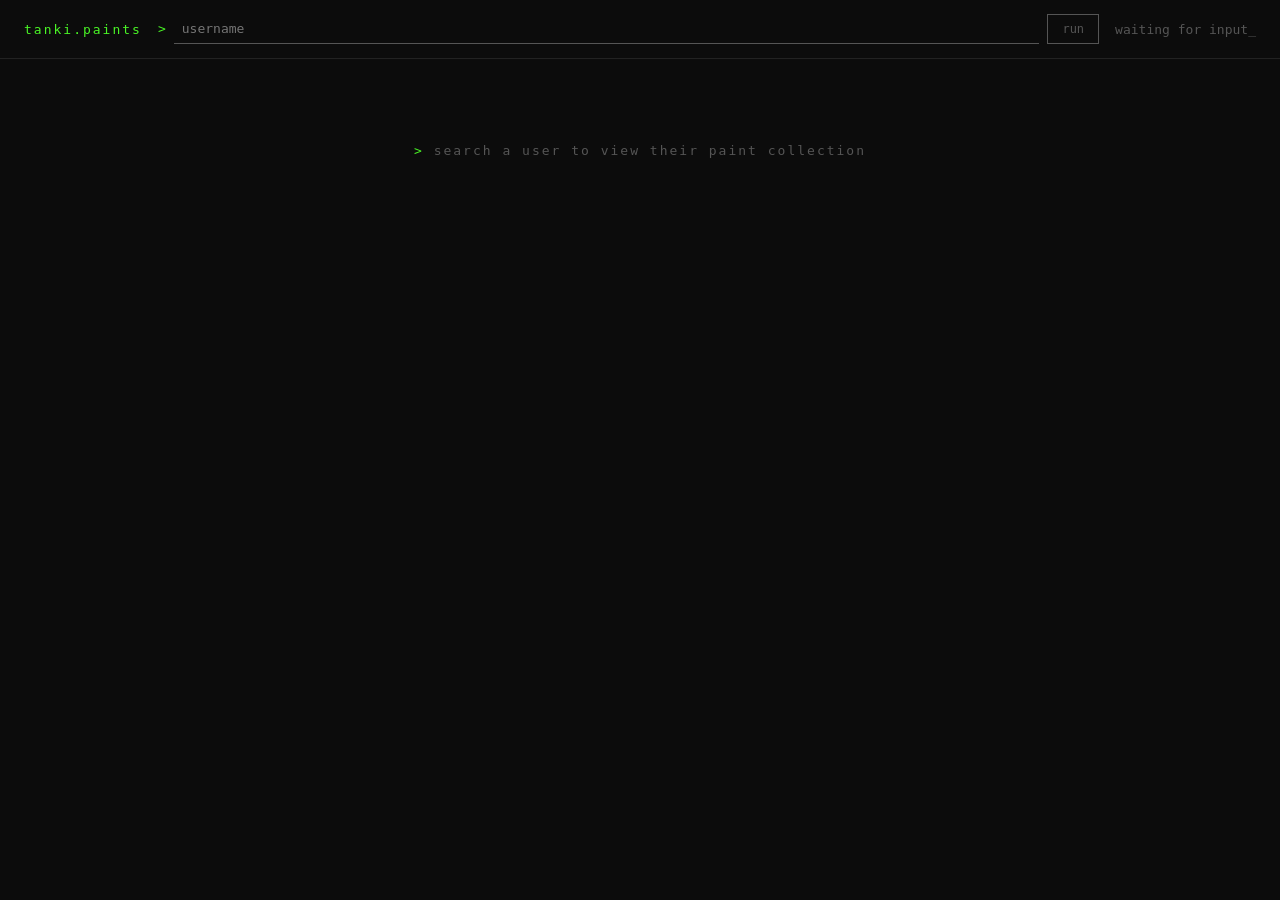
==== commit 756e7f58: "Update sorting buttons and default sort order" ====
--- a/paints/index.html
+++ b/paints/index.html
@@ -32,10 +32,9 @@
 
   <div class="sort-bar" id="sortBar">
     <span class="sort-lbl">sort:</span>
-    <button class="sort-btn active" onclick="setSort('name', this)">name</button>
+    <button class="sort-btn active" onclick="setSort('time', this)">time</button>
+    <button class="sort-btn" onclick="setSort('name', this)">name</button>
     <button class="sort-btn" onclick="setSort('score', this)">score</button>
-    <button class="sort-btn" onclick="setSort('time', this)">time</button>
-    <button class="sort-btn" onclick="setSort('grade', this)">grade</button>
   </div>
 
   <div class="gallery" id="gallery"></div>
@@ -43,7 +42,7 @@
 </div>
 <script>
 let currentPaints = [];
-let currentSort = 'name';
+let currentSort = 'time';
 const PROXY = 'https://api.codetabs.com/v1/proxy?quest=';
 
 function tnkToWebp(url) { return url ? url.replace(/\.tnk$/, '.webp') : ''; }
@@ -127,6 +126,7 @@
     document.getElementById('sortBar').style.display = '';
     statusEl.className = 'status ok';
     statusEl.textContent = 'loaded: ' + data.response.name;
+    history.pushState(null, '', '?user=' + encodeURIComponent(data.response.name));
   } catch(e) {
     statusEl.className = 'status err';
     statusEl.textContent = 'error: ' + e.message;
@@ -142,6 +142,14 @@
 document.getElementById('statsRow').style.display = 'none';
 document.getElementById('sortBar').style.display = 'none';
 document.getElementById('gallery').innerHTML = '<div class="empty">search a user to view their paint collection</div>';
+
+// Auto-load from URL on page load
+const params = new URLSearchParams(window.location.search);
+const userFromUrl = params.get('user');
+if (userFromUrl) {
+  document.getElementById('userInput').value = userFromUrl;
+  loadProfile();
+}
 </script>
 </body>
 </html>
--- a/paints/style.css
+++ b/paints/style.css
@@ -11,7 +11,7 @@
 body {
   background: var(--bg);
   color: var(--fg);
-  font-family: 'Courier New', Courier, monospace;
+  font-family: monospace;
   font-size: 13px;
   min-height: 100vh;
 }
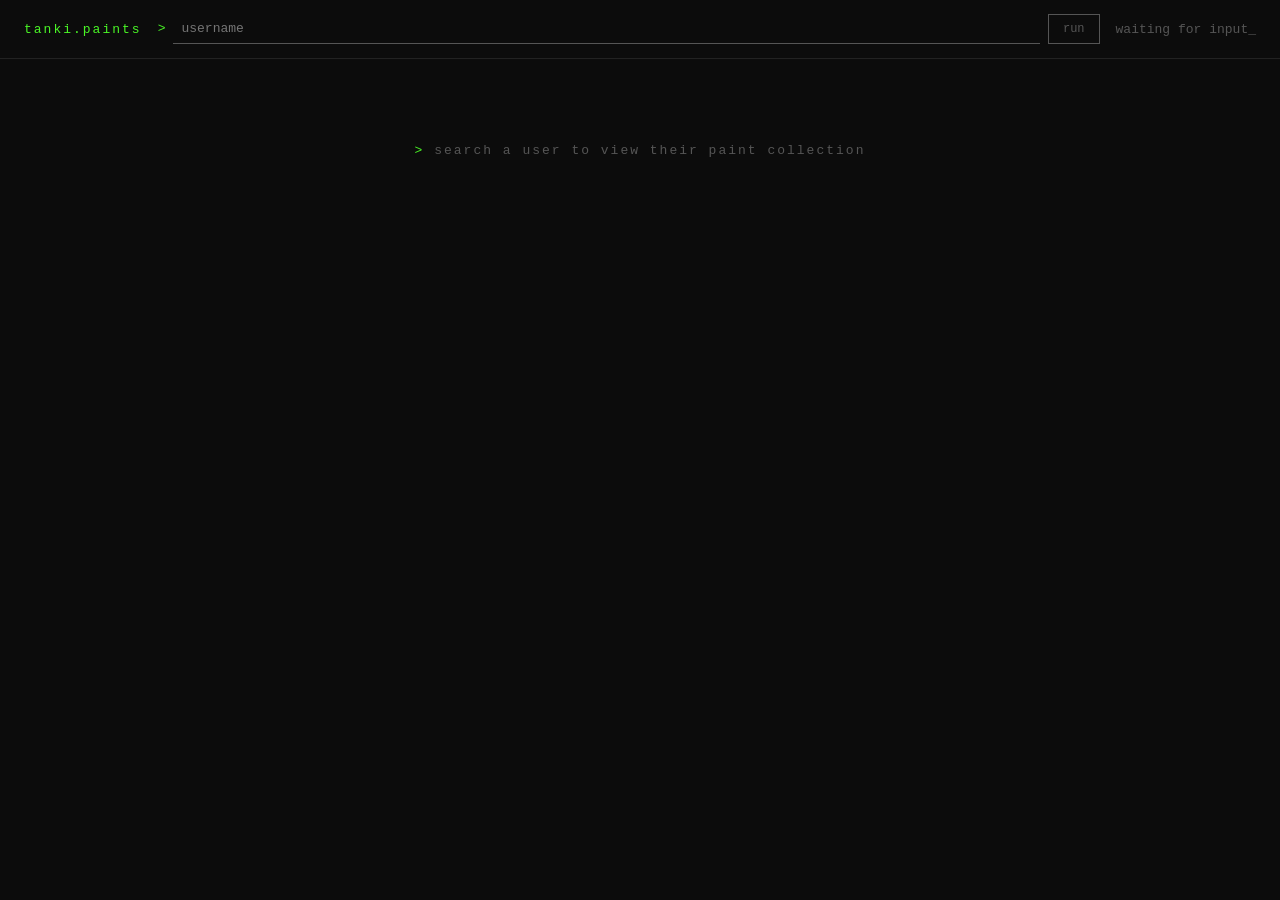
==== commit e6159d96: "Implement search functionality for paint gallery Added a search input for filtering paints in the ga" ====
--- a/paints/index.html
+++ b/paints/index.html
@@ -35,6 +35,8 @@
     <button class="sort-btn active" onclick="setSort('time', this)">time</button>
     <button class="sort-btn" onclick="setSort('name', this)">name</button>
     <button class="sort-btn" onclick="setSort('score', this)">score</button>
+    <span class="sort-lbl" style="margin-left:16px">filter:</span>
+    <input class="paint-search" id="paintSearch" type="text" placeholder="search paint..." oninput="renderGallery()">
   </div>
 
   <div class="gallery" id="gallery"></div>
@@ -46,12 +48,6 @@
 const PROXY = 'https://api.codetabs.com/v1/proxy?quest=';
 
 function tnkToWebp(url) { return url ? url.replace(/\.tnk$/, '.webp') : ''; }
-
-function gradeStars(grade) {
-  if (grade < 0) return '★★★★★';
-  const f = Math.max(0, Math.min(5, grade));
-  return '★'.repeat(f) + '☆'.repeat(5 - f);
-}
 
 function formatMs(ms) {
   if (!ms) return '—';
@@ -78,7 +74,8 @@
 
 function renderGallery() {
   const gallery = document.getElementById('gallery');
-  const sorted = getSorted(currentPaints);
+  const query = (document.getElementById('paintSearch')?.value || '').toLowerCase();
+  const sorted = getSorted(currentPaints).filter(p => p.name.toLowerCase().includes(query));
   if (!sorted.length) {
     gallery.innerHTML = '<div class="empty">no paints found</div>';
     return;
@@ -88,7 +85,6 @@
       <span class="rank-num">#${i + 1}</span>
       <img class="paint-img" src="${tnkToWebp(p.imageUrl)}" alt="${p.name}" onerror="this.style.opacity=0.15">
       <div class="paint-name">${p.name}</div>
-      <div class="paint-grade">${gradeStars(p.grade)}</div>
       <div class="paint-stats">
         <div class="pstat"><span class="k">score</span><span class="v ${!p.scoreEarned ? 'zero' : ''}">${p.scoreEarned > 0 ? p.scoreEarned.toLocaleString() : '—'}</span></div>
         <div class="pstat"><span class="k">time</span><span class="v ${!p.timePlayed ? 'zero' : ''}">${p.timePlayed > 0 ? formatMs(p.timePlayed) : '—'}</span></div>
--- a/paints/style.css
+++ b/paints/style.css
@@ -1,4 +1,4 @@
-*, *::before, *::after { box-sizing: border-box; margin: 0; padding: 0; }
+*, *::before, *::after { box-sizing: border-box; margin: 0; padding: 0; caret-color: transparent; }
 
 :root {
   --bg:     #0c0c0c;
@@ -11,7 +11,7 @@
 body {
   background: var(--bg);
   color: var(--fg);
-  font-family: monospace;
+  font-family: 'Courier New', Courier, monospace;
   font-size: 13px;
   min-height: 100vh;
 }
@@ -56,6 +56,7 @@
   padding: 4px 8px;
   outline: none;
   transition: border-color 0.15s;
+  caret-color: #4af626;
 }
 
 .search-input:focus { border-color: var(--green); }
@@ -185,8 +186,6 @@
   text-transform: uppercase;
 }
 
-.paint-grade { color: var(--green); font-size: 11px; }
-
 .paint-stats {
   width: 100%;
   border-top: 1px solid var(--border);
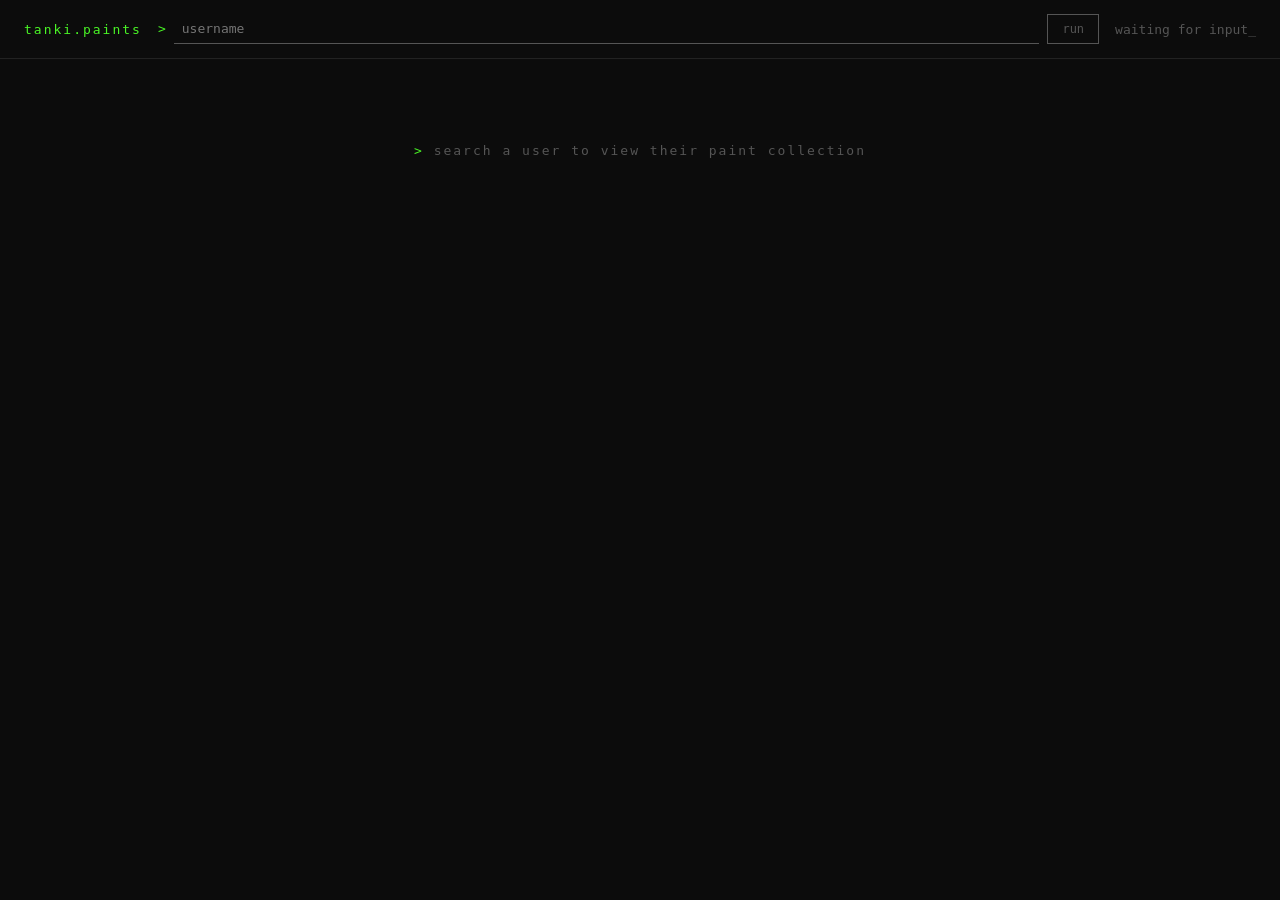
==== commit 5a4d6e03: "Update proxy URL for API requests" ====
--- a/paints/index.html
+++ b/paints/index.html
@@ -45,7 +45,7 @@
 <script>
 let currentPaints = [];
 let currentSort = 'time';
-const PROXY = 'https://api.codetabs.com/v1/proxy?quest=';
+const PROXY = 'https://api.allorigins.win/get?url=';
 
 function tnkToWebp(url) { return url ? url.replace(/\.tnk$/, '.webp') : ''; }
 
@@ -67,7 +67,6 @@
     if (currentSort === 'name')  return a.name.localeCompare(b.name);
     if (currentSort === 'score') return b.scoreEarned - a.scoreEarned;
     if (currentSort === 'time')  return b.timePlayed - a.timePlayed;
-    if (currentSort === 'grade') return b.grade - a.grade;
     return 0;
   });
 }
@@ -111,8 +110,10 @@
   statusEl.className = 'status';
   statusEl.textContent = 'fetching ' + user + '...';
   try {
-    const res = await fetch(PROXY + `https://ratings.tankionline.com/api/eu/profile/?user=${encodeURIComponent(user)}&lang=en`);
-    const data = await res.json();
+    const apiUrl = `https://ratings.tankionline.com/api/eu/profile/?user=${encodeURIComponent(user)}&lang=en`;
+    const res = await fetch(PROXY + encodeURIComponent(apiUrl));
+    const wrapper = await res.json();
+    const data = JSON.parse(wrapper.contents);
     if (data.responseType !== 'OK') throw new Error('user not found');
     currentPaints = data.response.paintsPlayed || [];
     renderStats(currentPaints, data.response.name);
--- a/paints/style.css
+++ b/paints/style.css
@@ -1,4 +1,4 @@
-*, *::before, *::after { box-sizing: border-box; margin: 0; padding: 0; caret-color: transparent; }
+*, *::before, *::after { box-sizing: border-box; margin: 0; padding: 0; }
 
 :root {
   --bg:     #0c0c0c;
@@ -11,7 +11,7 @@
 body {
   background: var(--bg);
   color: var(--fg);
-  font-family: 'Courier New', Courier, monospace;
+  font-family: monospace;
   font-size: 13px;
   min-height: 100vh;
 }
@@ -56,7 +56,6 @@
   padding: 4px 8px;
   outline: none;
   transition: border-color 0.15s;
-  caret-color: #4af626;
 }
 
 .search-input:focus { border-color: var(--green); }
@@ -139,6 +138,21 @@
 .sort-btn.active { color: var(--green); }
 .sort-btn.active::before { content: '['; }
 .sort-btn.active::after  { content: ']'; }
+
+.paint-search {
+  background: transparent;
+  border: none;
+  border-bottom: 1px solid var(--dim);
+  color: var(--fg);
+  font-family: inherit;
+  font-size: 13px;
+  padding: 4px 8px;
+  outline: none;
+  width: 140px;
+  transition: border-color 0.15s;
+}
+
+.paint-search:focus { border-color: var(--green); }
 
 /* GALLERY */
 .gallery {
